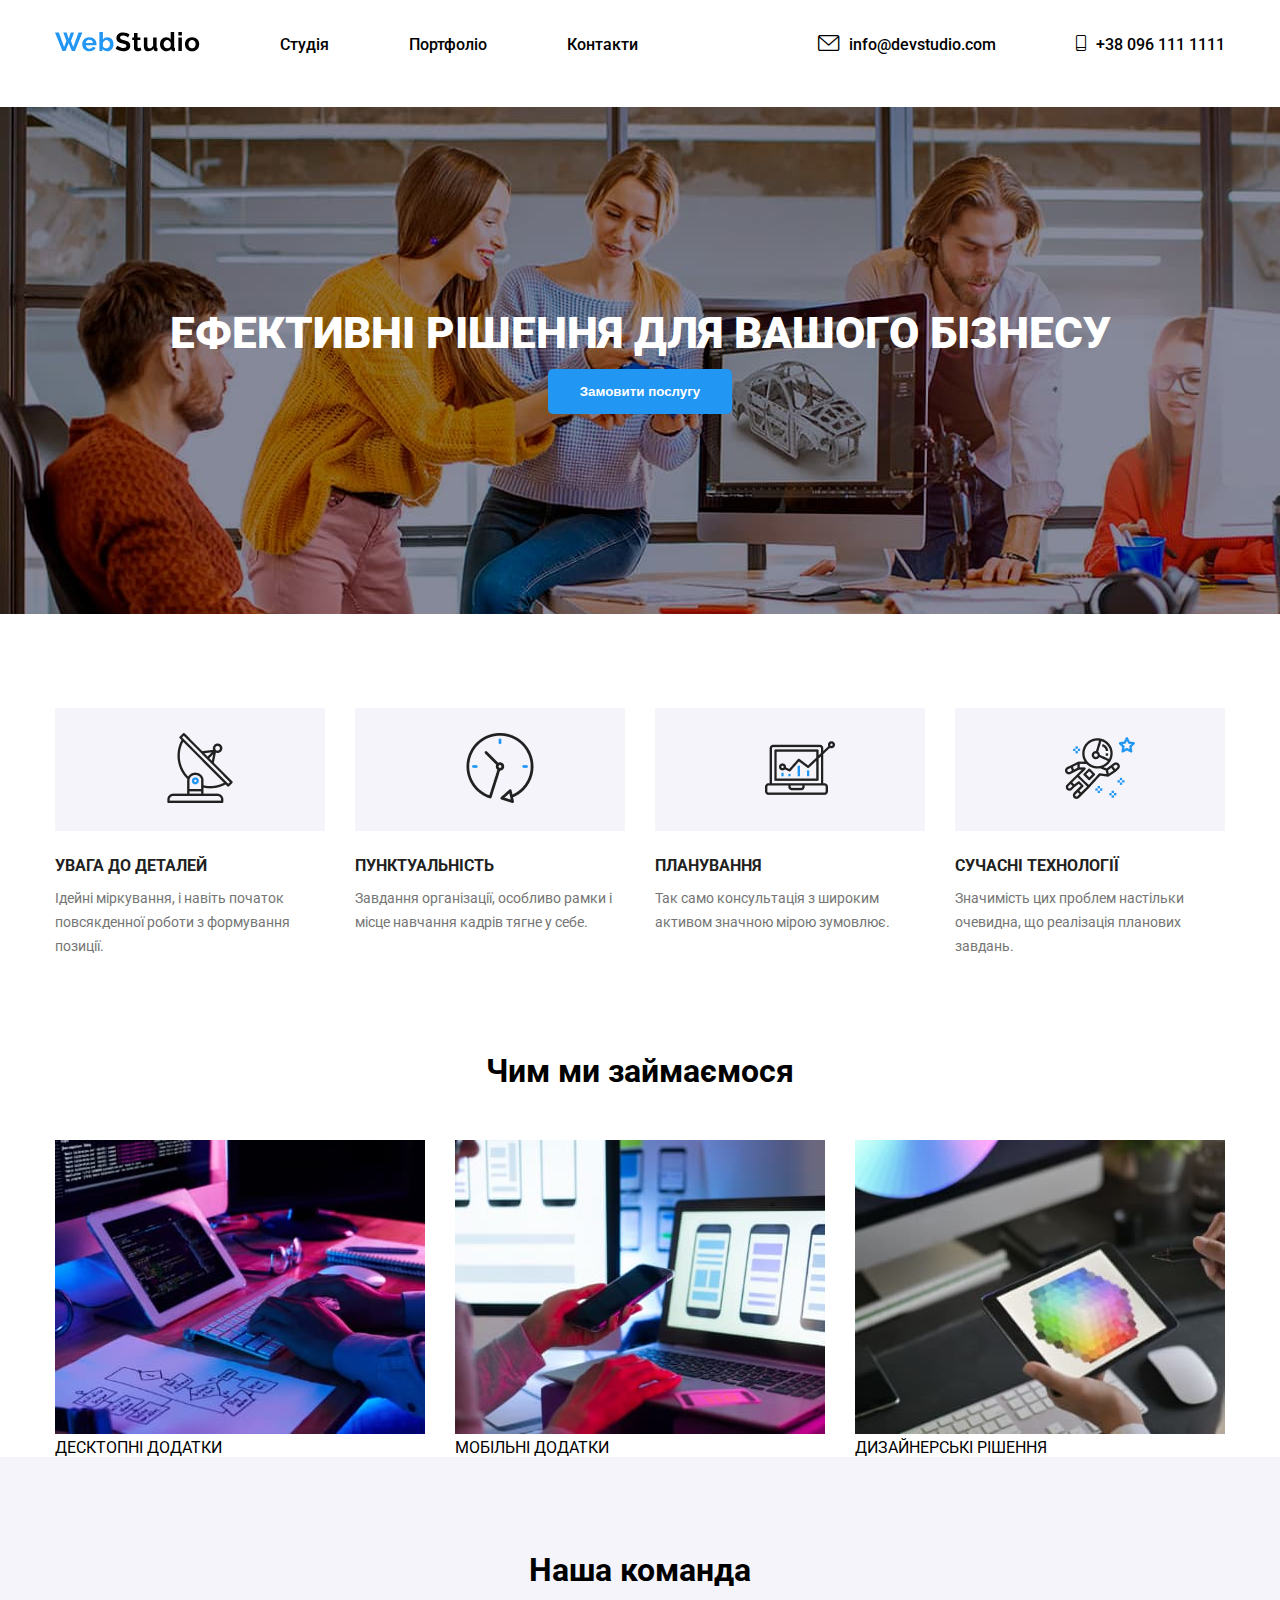
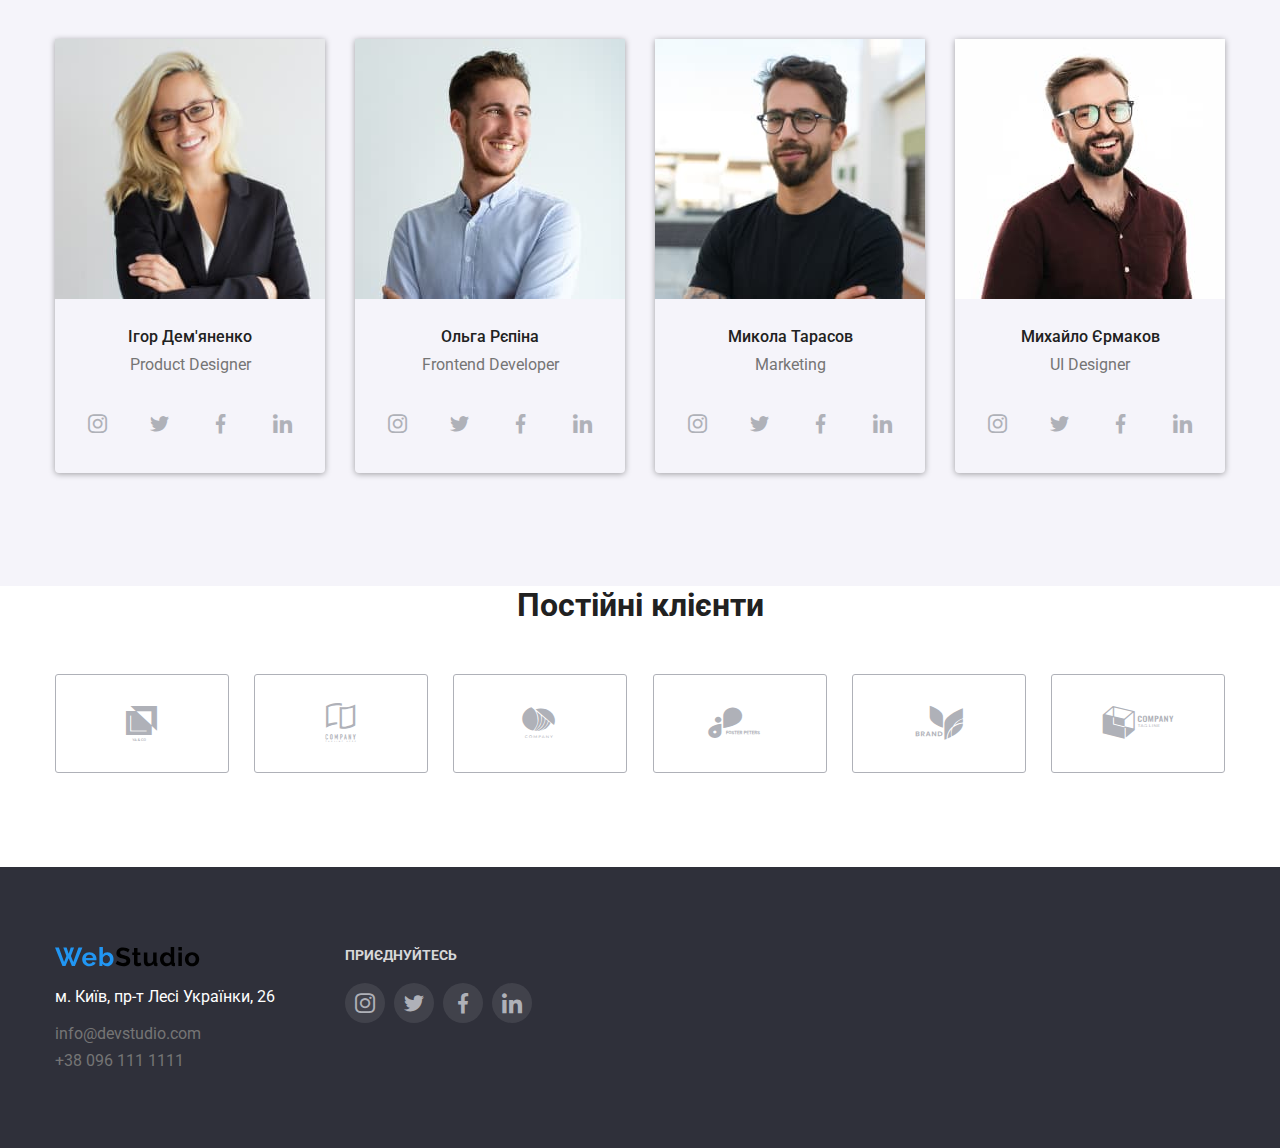
==== index.html @ 45dcb641 "commit №1" ====
<!DOCTYPE html>
<html lang="en">

<head>
    <meta charset="UTF-8">
    <meta name="viewport" content="width=, initial-scale=1.0">
    <title>WebStudio</title>
    <link rel="stylesheet" href="style.css">
    <link rel="stylesheet" href="webstudiophoto/icons/style.css">
    <link rel="preconnect" href="https://fonts.googleapis.com">
    <link rel="preconnect" href="https://fonts.gstatic.com" crossorigin>
    <link href="https://fonts.googleapis.com/css2?family=Roboto:wght@400;500;700;900&display=swap" rel="stylesheet">
    <link rel="stylesheet" href="https://necolas.github.io/normalize.css/8.0.1/normalize.css">
</head>

<body>
    <header class="header">
        <div class="container">
            <nav class="navigation">
                <ul class="navigation-list">
                    <li class="navigation-item"><a class="navigation-link" href="#"><img class="logo"
                                src="webstudiophoto/webstudio.svg" alt=""></a></li>
                    <li class="navigation-item"><a class="navigation-link" href="#">Студія</a></li>
                    <li class="navigation-item"><a class="navigation-link" href="portfolio.html">Портфоліо</a></li>
                    <li class="navigation-item"><a class="navigation-link header-link_active" href="#">Контакти</a></li>
                    <li class="navigation-item"><a class="navigation-link" href="mailto:info@devstudio.com"><i
                                class="icon-mail icon-envelope"></i>info@devstudio.com</a></li>
                    <li class="navigation-item"><a class="navigation-link" href="tel:+38 096 111 11 11"><i
                                class="icon-tel icon-smartphone"></i>+38 096 111
                            1111</a></li>
                </ul>
            </nav>
        </div>
    </header>
    <br>
    <main class="main">
        <section class="solution">
            <div class="container">
                <h1 class="solution-text">ЕФЕКТИВНІ РІШЕННЯ ДЛЯ ВАШОГО БІЗНЕСУ</h1>
                <button class="solution-button" type="button">Замовити послугу</button>
            </div>
        </section>
        <section class="info">
            <div class="container">
                <ul class="ul">
                    <li class="figure">
                        <h3 class="info-title">УВАГА ДО ДЕТАЛЕЙ</h3>
                        <p class="info-text">Ідейні міркування, і навіть початок повсякденної роботи з формування
                            позиції.
                        </p>
                    </li>
                    <li class="figure">
                        <h3 class="info-title">ПУНКТУАЛЬНІСТЬ</h3>
                        <p class="info-text">Завдання організації, особливо рамки і місце навчання кадрів тягне у себе.
                        </p>
                    </li>
                    <li class="figure">
                        <h3 class="info-title">ПЛАНУВАННЯ</h3>
                        <p class="info-text">Так само консультація з широким активом значною мірою зумовлює.</p>
                    </li>
                    <li class="figure">
                        <h3 class="info-title">СУЧАСНІ ТЕХНОЛОГІЇ</h3>
                        <p class="info-text">Значимість цих проблем настільки очевидна, що реалізація планових завдань.
                        </p>
                    </li>
                </ul>
            </div>
        </section>
        <section class="activity">
            <div class="container">
                <h1 class="activity-title">Чим ми займаємося</h1>
                <div class="div-photo1">
                    <div class="activity1">
                    <img class="activity-photo1" src="webstudiophoto/boxone.jpg" alt="">
                    <div class="dodatku1">ДЕСКТОПНІ ДОДАТКИ</div>
                </div>
                <div class="activity2">
                    <img class="activity-photo" src="webstudiophoto/boxtwo.jpg" alt="">
                    <div class="dodatku2">МОБІЛЬНІ ДОДАТКИ</div>
                </div>
                <div class="activity3">
                    <img class="activity-photo" src="webstudiophoto/boxthree.jpg" alt="">
                    <div class="dodatku3">ДИЗАЙНЕРСЬКІ РІШЕННЯ</div>
                </div>
                </div>
            </div>
        </section>
        <section class="team">
            <div class="container">
                <h1 class="team-title">Наша команда</h1>
                <ul class="ul1">
                    <li class="figure1">
                        <img class="figure1-photo" src="webstudiophoto/imgoneone.jpg" alt="">
                        <div class="shadow-box">
                            <h4 class="figure1-name">Ігор Дем'яненко</h4>
                            <p class="figure1-text">Product Designer</p>
                            <div class="social">
                                    <a class="icon-link" href="#"><i class="icon-fonts icon-insta"></i></a>
                                    <a class="icon-link" href="#"><i class="icon-fonts icon-twitter"></i></a>
                                    <a class="icon-link" href="#"><i class="icon-fonts icon-facebook"></i></a>
                                    <a class="icon-link" href="#"><i class="icon-fonts icon-linkedin"></i></a>
                            </div>
                        </div>
                    </li>
                    <br>
                    <li class="figure2">
                        <img class="figure2-photo" src="webstudiophoto/imgtwoone.jpg" alt="">
                        <div class="shadow-box">
                            <h4 class="figure2-name">Ольга Рєпіна</h4>
                            <p class="figure2-text">Frontend Developer</p>
                            <div class="social">
                                    <a class="icon-link" href="#"><i class="icon-fonts icon-insta"></i></a>
                                    <a class="icon-link" href="#"><i class="icon-fonts icon-twitter"></i></a>
                                    <a class="icon-link" href="#"><i class="icon-fonts icon-facebook"></i></a>
                                    <a class="icon-link" href="#"><i class="icon-fonts icon-linkedin"></i></a>
                            </div>
                        </div>
                    </li>
                    <br>
                    <li class="figure3">
                        <img class="figure3-photo" src="webstudiophoto/imgthreeone.jpg" alt="">
                        <div class="shadow-box">
                            <h4 class="figure3-name">Микола Тарасов</h4>
                            <p class="figure3-text">Marketing</p>
                            <div class="social">
                                    <a class="icon-link" href="#"><i class="icon-fonts icon-insta"></i></a>
                                    <a class="icon-link" href="#"><i class="icon-fonts icon-twitter"></i></a>
                                    <a class="icon-link" href="#"><i class="icon-fonts icon-facebook"></i></a>
                                    <a class="icon-link" href="#"><i class="icon-fonts icon-linkedin"></i></a>
                            </div>
                        </div>
                    </li>
                    <br>
                    <li class="figure4">
                        <img class="figure4-photo" src="webstudiophoto/imgfive.jpg" alt="">
                        <div class="shadow-box">
                            <h4 class="figure4-name">Михайло Єрмаков</h4>
                            <p class="figure4-text">UI Designer</p>
                            <div class="social">
                                    <a class="icon-link" href="#"><i class="icon-fonts icon-insta"></i></a>
                                    <a class="icon-link" href="#"><i class="icon-fonts icon-twitter"></i></a>
                                    <a class="icon-link" href="#"><i class="icon-fonts icon-facebook"></i></a>
                                    <a class="icon-link" href="#"><i class="icon-fonts icon-linkedin"></i></a>
                            </div>
                        </div>
                    </li>
                </ul>
                <br>
            </div>
        </section>

        <section class="clients">
            <h2 class="clients-text">Постійні клієнти</h2>
            <ul class="clients-social">
                <div class="container">
                    <li class="clients-list"><a class="clients-link" href="#"><i class="clients-icon icon-Logo"></i></a>
                    </li>
                    <li class="clients-list"><a class="clients-link" href="#"><i
                                class="clients-icon icon-Logoone"></i></a></li>
                    <li class="clients-list"><a class="clients-link" href="#"><i
                                class="clients-icon icon-Logotwo"></i></a></li>
                    <li class="clients-list"><a class="clients-link" href="#"><i
                                class="clients-icon icon-Logothree"></i></a></li>
                    <li class="clients-list"><a class="clients-link" href="#"><i
                                class="clients-icon icon-Logofour"></i></a></li>
                    <li class="clients-list"><a class="clients-link" href="#"><i
                                class="clients-icon icon-Logofive"></i></a></li>
                </div>
            </ul>

        </section>
    </main>
    <footer class="footer">
        <div class="container">
            <div class="footer-mail-tel">
            <img class="footer-photo" src="webstudiophoto/webstudio.svg" alt="">
            <p class="footer-a">м. Київ, пр-т Лесі Українки, 26</p>
            <p class="footer-ab"><a class="footer-mail" href="mailto:info@devstudio.com">info@devstudio.com</a></p>
            <p class="footer-ab1"><a class="footer-tel" href="tel:+38 096 111 11 11">+38 096 111 1111</a></p>
        </div>
            <div class="footer-links">
                <p class="footer-links-text">ПРИЄДНУЙТЕСЬ</p>
                <div class="footer-links-all">
                        <a class="icon-link-footer" href="#"><i class="icon-fonts-link icon-insta"></i></a>
                        <a class="icon-link-footer" href="#"><i class="icon-fonts-link icon-twitter"></i></a>
                        <a class="icon-link-footer" href="#"><i class="icon-fonts-link icon-facebook"></i></a>
                        <a class="icon-link-footer" href="#"><i class="icon-fonts-link icon-linkedin"></i></a>
                    </div>
                </div>
            </div>
        </div>
    </footer>
</body>

</html>
---- style.css ----
* {
    margin: 0;
    padding: 0;
}

:root {
    --color-text-black: #2F303A;
    --color-acent: #2196f3;
    --color-whitegray: #757575;
    --color-black: #212121;
}

body {
    font-family: 'Roboto', sans-serif;
}

.container {
    width: 1170px;
    margin: 0 auto;
}

.navigation-list {
    display: flex;
    text-decoration: none;
    align-items: center;
    justify-content: space-between;
}

.header {
    padding: 32px 0 32px 0;
}

.navigation-list {
    list-style: none;
}

.navigation-item:not(:last-child) {
    margin-right: 55px;
}

.navigation-item {
    font-weight: 500;
}

.icon-mail {
    padding-right: 10px;
}

.icon-tel {
    padding-right: 10px;
}

.navigation-item:nth-child(4) {
    padding-right: 100px;
}

.navigation-link {
    color: black;
    text-decoration: none;
}

.navigation-link_active {
    color: var(--color-acent);
}

.navigation-link {
    position: relative;
    padding-bottom: 10px;
}

.navigation-link_active::after {
    content: '';
    position: absolute;
    width: 100%;
    height: 3px;
    background-color: var(--color-acent);
    bottom: 0;
    left: 0;
}

.navigation-link:hover {
    color: var(--color-acent);
}

.solution {
    margin: 0 auto;
    font-weight: 900;
}

.solution .container {
    display: flex;
    flex-direction: column;
    align-items: center;
}

.solution-text {
    margin: 0 auto;
    margin-bottom: 10px;
    font-weight: 900;
    color: white;
    font-size: 44px;
    text-align: center;
}

.solution-button {
    font-weight: 700;
    background-color: var(--color-acent);
    color: white;
    border: 0;
    border-radius: 5px;
    padding: 15px 32px;
}

.figure {
    width: 270px;
}

.info {
    padding: 94px 0;
    font-size: 14px;
}

.info-title {
    font-weight: 700;
    color: #212121;
    line-height: 120%;
    margin-bottom: 10px;
}

.info-text {
    font-weight: 400;
    color: #757575;
    line-height: 24px;
}

.activity-title {
    font-weight: 700;
    text-align: center;
    padding-bottom: 50px;
}

.ul {
    display: flex;
    list-style: none;
    justify-content: space-between;
    align-content: center;
}

.team {
    font-weight: 700;
    padding: 94px 0;
}

.team-title {
    padding-bottom: 50px;
    text-align: center;
}

.ul1 {
    display: flex;
    list-style: none;
    justify-content: space-between;
}

.figure1 {
    box-shadow: 0px 1px 6px 0px #0000005b;
    border-radius: 0 0 4px 4px;
}

.figure2 {
    box-shadow: 0px 1px 6px 0px #0000005b;
    border-radius: 0 0 4px 4px;
}

.figure3 {
    box-shadow: 0px 1px 6px 0px #0000005b;
    border-radius: 0 0 4px 4px;
}

.figure4 {
    box-shadow: 0px 1px 6px 0px #0000005b;
    border-radius: 0 0 4px 4px;
}

.figure1-name {
    font-weight: 500;
    color: #212121;
    margin: 10px 0;
    text-align: center;
    line-height: 18px;
    padding-top: 15px;
}

.figure1-text {
    font-weight: 400;
    color: #757575;
    line-height: 10%;
    text-align: center;
    line-height: 18px;
    padding-bottom: 30px;
}

.figure2-name {
    font-weight: 500;
    color: #212121;
    margin: 10px 0;
    text-align: center;
    line-height: 18px;
    padding-top: 15px;
}

.figure2-text {
    font-weight: 400;
    color: #757575;
    line-height: 10%;
    text-align: center;
    line-height: 18px;
    padding-bottom: 30px;
}


.figure3-name {
    font-weight: 500;
    color: #212121;
    margin: 10px 0;
    text-align: center;
    line-height: 18px;
    padding-top: 15px;
}

.figure3-text {
    font-weight: 400;
    color: #757575;
    line-height: 10%;
    text-align: center;
    line-height: 18px;
    padding-bottom: 30px;
}

.figure4-name {
    font-weight: 500;
    color: #212121;
    margin: 10px 0;
    text-align: center;
    line-height: 18px;
    padding-top: 15px;
}

.figure4-text {
    font-weight: 400;
    color: #757575;
    line-height: 10%;
    text-align: center;
    line-height: 18px;
    padding-bottom: 30px;
}

.footer .container{
    display: flex;
}

.footer{
    background-color: #2F303A;
    padding: 80px 0;
}

.footer-a {
    color: white;
    font-weight: 400;
    line-height: 200%;
    margin-top: 10px;
}

.footer-ab {
    font-weight: 400;
    color: rgba(255, 255, 255, 0.6);
    line-height: 80%;
    margin: 15px 0
}

.footer-ab1 {
    font-weight: 400;
    color: rgba(255, 255, 255, 0.6);
    line-height: 80%;
}

.footer-tel {
    color: #757575;
    list-style: none;
    text-decoration: none;
}

.footer-tel:hover {
    color: #2196f3;
}

.footer-mail:hover {
    color: #2196f3;
}


.footer-mail {
    color: #757575;
    list-style: none;
    text-decoration: none;
}

.div-photo1 {
    display: flex;
    justify-content: space-between;
}

.div-photo2 {
    display: flex;
    justify-content: space-between;
}

.shadow-box {
    box-shadow: inset;
}

.solution {
    background-image: url("./webstudiophoto/imgseven.jpg");
    padding: 200px 0;
}

.figure:nth-child(1):before {
    display: block;

    background-color: #F5F4FA;
    content: url(./webstudiophoto/antenna.png);
    padding: 25px 110px;
    margin-bottom: 25px;
}

.figure:nth-child(2):before {
    display: block;
    background-color: #F5F4FA;
    content: url(./webstudiophoto/clock.png);
    padding: 25px 110px;
    margin-bottom: 25px;
}


.figure:nth-child(3):before {
    display: block;
    background-color: #F5F4FA;
    content: url(./webstudiophoto/diagram.png);
    padding: 25px 110px;
    margin-bottom: 25px;
}

.figure:nth-child(4):before {
    display: block;
    background-color: #F5F4FA;
    content: url(./webstudiophoto/astronaut.png);
    padding: 25px 110px;
    margin-bottom: 25px;
}

.social {
    display: flex;
    justify-content: space-evenly;
    align-items: center;
    margin-bottom: 30px;
}

.icon-link {
    text-decoration: none;
    color: #AFB1B8;
    border-radius: 50%;
}

.icon-fonts:hover {
    color: white;
}

.icon-fonts{
    font-size: 19px;
}

.clients-text {
    text-align: center;
    font-weight: 700;
    font-size: 32px;
    color: #212121;
}

.clients-social .container{
    list-style: none;
    display: flex;
    justify-content: space-between;
}

.clients-social{
    margin: 50px 0 94px 0;
}

.clients-icon {
    display: inline-block;
    font-size: 40px;
    padding: 26px 46px;
    color: #AFB1B8;
    border: 1px solid #AFB1B8;
    border-radius: 3px;
    font-size: 45px;
}

.clients-icon:hover {
    color: #2196F3;
    border-color: #2196F3;
}

.clients-link {
    text-decoration: none;
}

.icon-link {
    display: inline-block;
    color: #AFB1B8;
    text-decoration: none;
    padding: 10px;
}

.icon-link:hover {
    color: #ffffff;
    background-color: var(--color-acent);
}

.icon-link-footer {
    display: inline-block;
    color: #AFB1B8;
    text-decoration: none;
    padding: 10px;
    border-radius: 50%;
    background-color: rgba(255, 255, 255, 0.089);
}

.icon-link-footer:hover {
    color: #ffffff;
    background-color: var(--color-acent);
}

.footer-links{
    margin-left: 70px;
}

.footer-links-text{
    font-weight: 700;
    font-size: 14px;
    color: #ffffffd0;
    line-height: 16px;
    margin-bottom: 20px;
}

.icon-fonts-link{
    font-size: 20px;
}

.icon-link-footer:not(:last-child){
    margin-right: 5px;
}

.team{
    background-color: #F5F4FA;
}
---- webstudiophoto/icons/style.css ----
@font-face {
  font-family: 'icomoon';
  src:  url('fonts/icomoon.eot?6dhn4u');
  src:  url('fonts/icomoon.eot?6dhn4u#iefix') format('embedded-opentype'),
    url('fonts/icomoon.ttf?6dhn4u') format('truetype'),
    url('fonts/icomoon.woff?6dhn4u') format('woff'),
    url('fonts/icomoon.svg?6dhn4u#icomoon') format('svg');
  font-weight: normal;
  font-style: normal;
  font-display: block;
}

[class^="icon-"], [class*=" icon-"] {
  /* use !important to prevent issues with browser extensions that change fonts */
  font-family: 'icomoon' !important;
  speak: never;
  font-style: normal;
  font-weight: normal;
  font-variant: normal;
  text-transform: none;
  line-height: 1;

  /* Better Font Rendering =========== */
  -webkit-font-smoothing: antialiased;
  -moz-osx-font-smoothing: grayscale;
}

.icon-Logofive:before {
  content: "\e900";
}
.icon-Logofour:before {
  content: "\e901";
}
.icon-Logothree:before {
  content: "\e902";
}
.icon-Logotwo:before {
  content: "\e903";
}
.icon-Logoone:before {
  content: "\e904";
}
.icon-Logo:before {
  content: "\e905";
}
.icon-linkedin:before {
  content: "\e906";
}
.icon-facebook:before {
  content: "\e907";
}
.icon-twitter:before {
  content: "\e908";
}
.icon-insta:before {
  content: "\e909";
}
.icon-smartphone:before {
  content: "\e90a";
}
.icon-envelope:before {
  content: "\e90b";
}
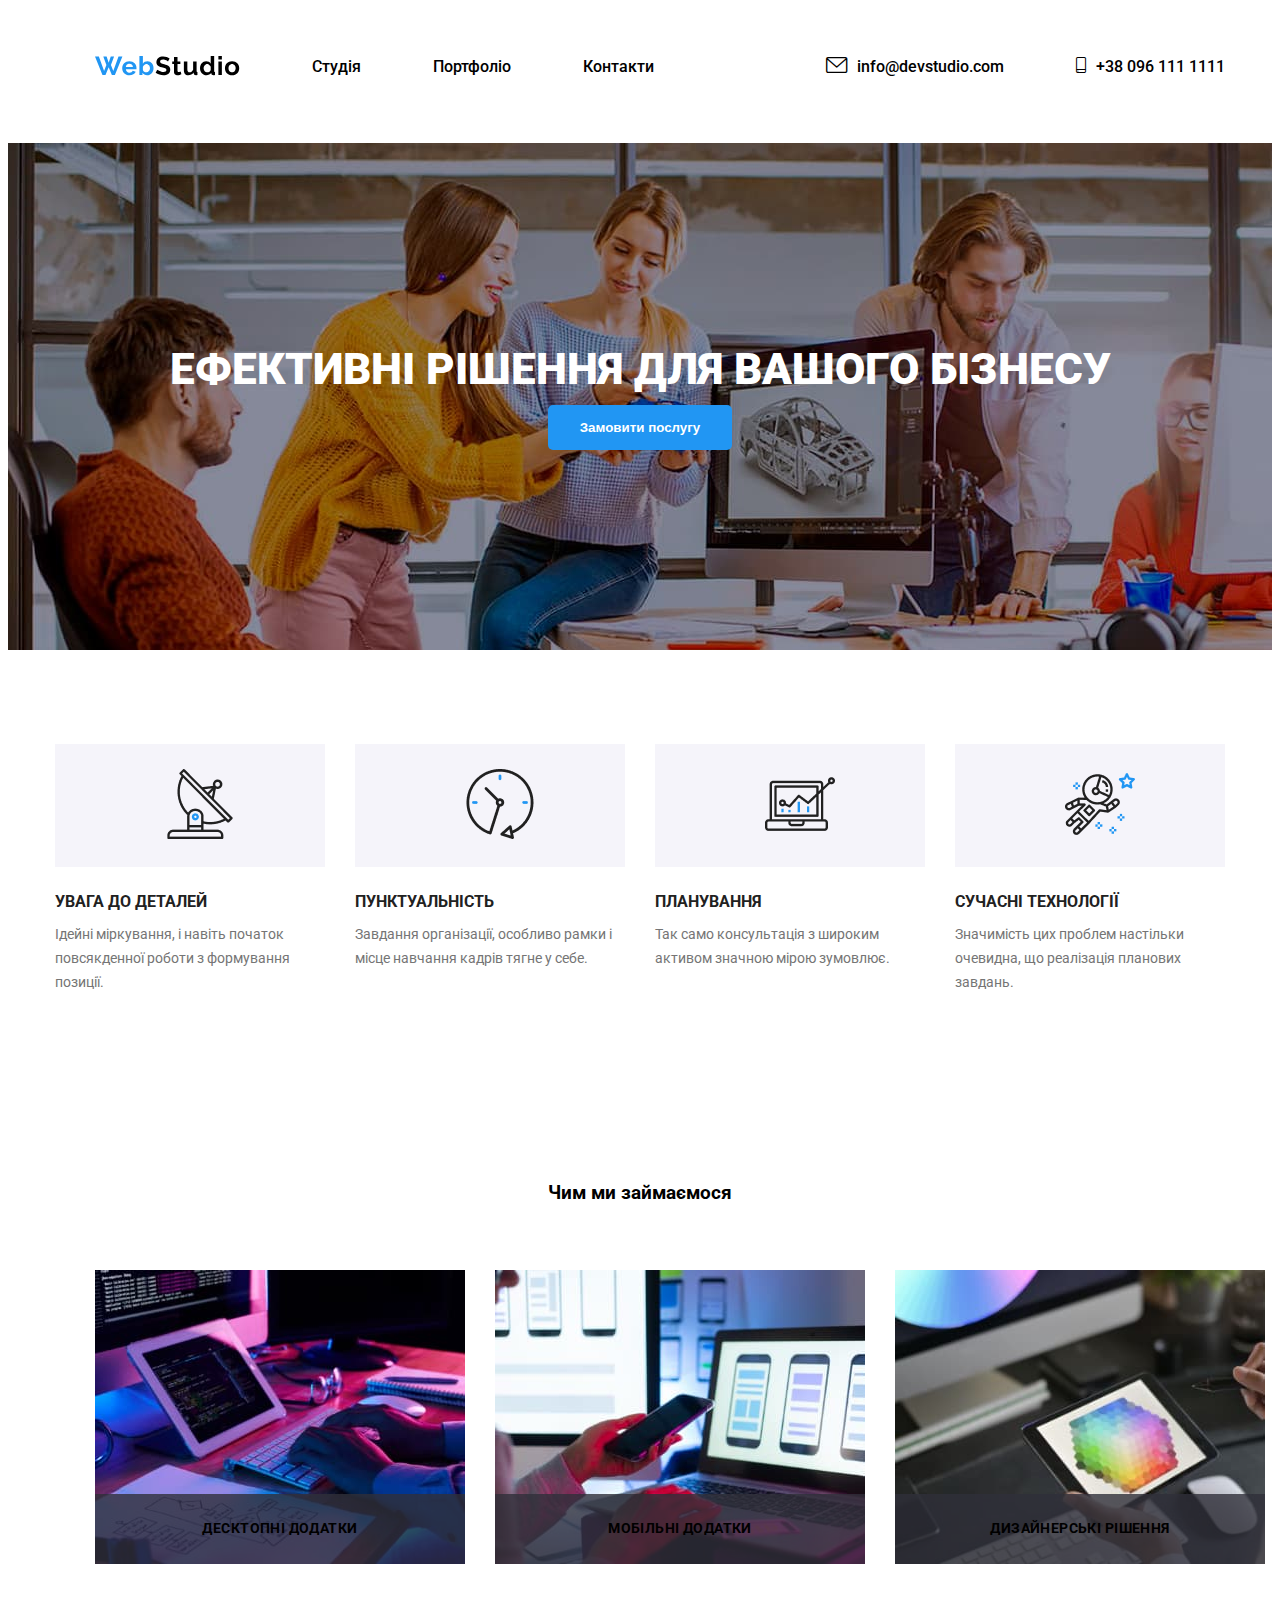
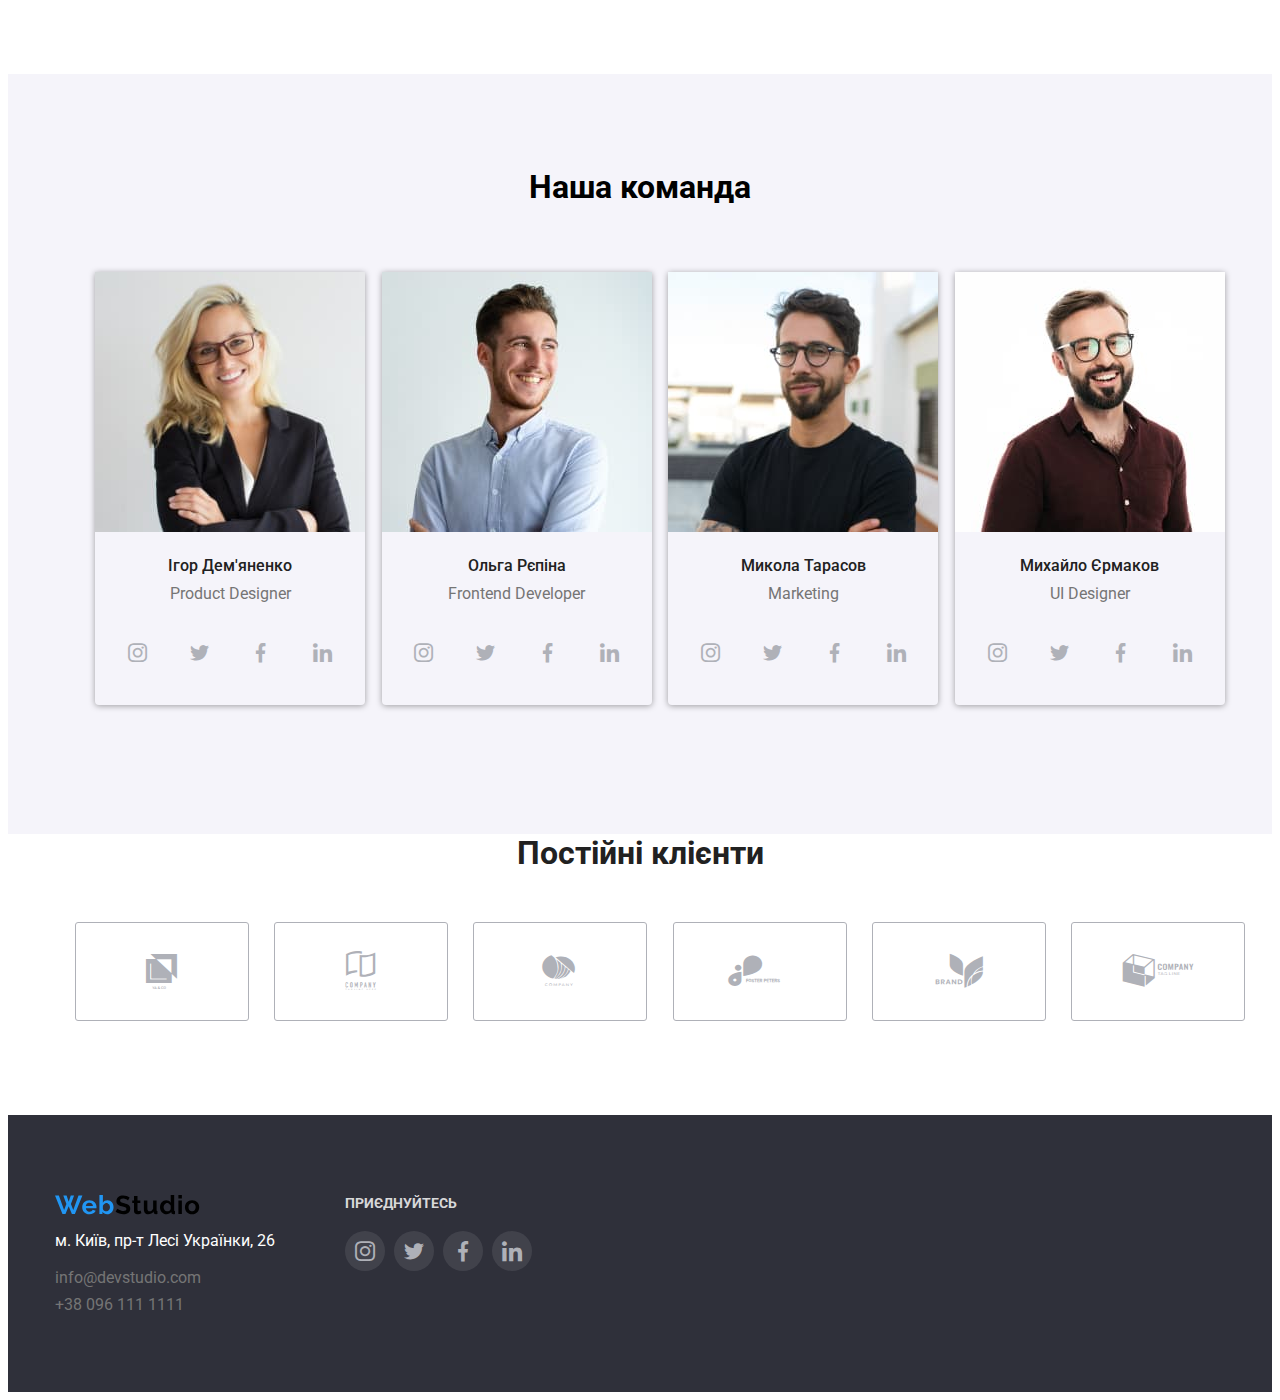
==== commit 361ab73f: "commit-new" ====
--- a/index.html
+++ b/index.html
@@ -42,23 +42,23 @@
         </section>
         <section class="info">
             <div class="container">
-                <ul class="ul">
-                    <li class="figure">
+                <ul class="info-ul">
+                    <li class="info-figure">
                         <h3 class="info-title">УВАГА ДО ДЕТАЛЕЙ</h3>
                         <p class="info-text">Ідейні міркування, і навіть початок повсякденної роботи з формування
                             позиції.
                         </p>
                     </li>
-                    <li class="figure">
+                    <li class="info-figure">
                         <h3 class="info-title">ПУНКТУАЛЬНІСТЬ</h3>
                         <p class="info-text">Завдання організації, особливо рамки і місце навчання кадрів тягне у себе.
                         </p>
                     </li>
-                    <li class="figure">
+                    <li class="info-figure">
                         <h3 class="info-title">ПЛАНУВАННЯ</h3>
                         <p class="info-text">Так само консультація з широким активом значною мірою зумовлює.</p>
                     </li>
-                    <li class="figure">
+                    <li class="info-figure">
                         <h3 class="info-title">СУЧАСНІ ТЕХНОЛОГІЇ</h3>
                         <p class="info-text">Значимість цих проблем настільки очевидна, що реалізація планових завдань.
                         </p>
@@ -68,79 +68,85 @@
         </section>
         <section class="activity">
             <div class="container">
-                <h1 class="activity-title">Чим ми займаємося</h1>
-                <div class="div-photo1">
-                    <div class="activity1">
-                    <img class="activity-photo1" src="webstudiophoto/boxone.jpg" alt="">
-                    <div class="dodatku1">ДЕСКТОПНІ ДОДАТКИ</div>
-                </div>
-                <div class="activity2">
-                    <img class="activity-photo" src="webstudiophoto/boxtwo.jpg" alt="">
-                    <div class="dodatku2">МОБІЛЬНІ ДОДАТКИ</div>
-                </div>
-                <div class="activity3">
-                    <img class="activity-photo" src="webstudiophoto/boxthree.jpg" alt="">
-                    <div class="dodatku3">ДИЗАЙНЕРСЬКІ РІШЕННЯ</div>
-                </div>
-                </div>
+                <h3 class="activity-title">Чим ми займаємося</h3>
+                <ul class="activity-list">
+                    <li class="activity-item">
+                        <img class="activity-img" src="./webstudiophoto/boxone.jpg" alt="">
+                        <div class="activity-box">
+                            <h3 class="activity-text">Десктопні додатки</h3>
+                        </div>
+                    </li>
+                    <li class="activity-item">
+                        <img class="activity-img" src="./webstudiophoto/boxtwo.jpg" alt="">
+                        <div class="activity-box">
+                            <h3 class="activity-text">Мобільні додатки</h3>
+                        </div>
+                    </li>
+                    <li class="activity-item">
+                        <img class="activity-img" src="./webstudiophoto/boxthree.jpg" alt="">
+                        <div class="activity-box">
+                            <h3 class="activity-text">Дизайнерські рішення</h3>
+                        </div>
+                    </li>
+                </ul>
             </div>
         </section>
         <section class="team">
             <div class="container">
                 <h1 class="team-title">Наша команда</h1>
-                <ul class="ul1">
-                    <li class="figure1">
-                        <img class="figure1-photo" src="webstudiophoto/imgoneone.jpg" alt="">
-                        <div class="shadow-box">
-                            <h4 class="figure1-name">Ігор Дем'яненко</h4>
-                            <p class="figure1-text">Product Designer</p>
-                            <div class="social">
-                                    <a class="icon-link" href="#"><i class="icon-fonts icon-insta"></i></a>
-                                    <a class="icon-link" href="#"><i class="icon-fonts icon-twitter"></i></a>
-                                    <a class="icon-link" href="#"><i class="icon-fonts icon-facebook"></i></a>
-                                    <a class="icon-link" href="#"><i class="icon-fonts icon-linkedin"></i></a>
+                <ul class="team-ul">
+                    <li class="team-figure1">
+                        <img class="team-figure1-photo" src="webstudiophoto/imgoneone.jpg" alt="">
+                        <div class="team-shadow-box">
+                            <h4 class="team-figure1-name">Ігор Дем'яненко</h4>
+                            <p class="team-figure1-text">Product Designer</p>
+                            <div class="team-social">
+                                    <a class="team-icon-link" href="#"><i class="team-icon-fonts icon-insta"></i></a>
+                                    <a class="team-icon-link" href="#"><i class="team-icon-fonts icon-twitter"></i></a>
+                                    <a class="team-icon-link" href="#"><i class="team-icon-fonts icon-facebook"></i></a>
+                                    <a class="team-icon-link" href="#"><i class="team-icon-fonts icon-linkedin"></i></a>
                             </div>
                         </div>
                     </li>
                     <br>
-                    <li class="figure2">
-                        <img class="figure2-photo" src="webstudiophoto/imgtwoone.jpg" alt="">
-                        <div class="shadow-box">
-                            <h4 class="figure2-name">Ольга Рєпіна</h4>
-                            <p class="figure2-text">Frontend Developer</p>
-                            <div class="social">
-                                    <a class="icon-link" href="#"><i class="icon-fonts icon-insta"></i></a>
-                                    <a class="icon-link" href="#"><i class="icon-fonts icon-twitter"></i></a>
-                                    <a class="icon-link" href="#"><i class="icon-fonts icon-facebook"></i></a>
-                                    <a class="icon-link" href="#"><i class="icon-fonts icon-linkedin"></i></a>
+                    <li class="team-figure2">
+                        <img class="team-figure2-photo" src="webstudiophoto/imgtwoone.jpg" alt="">
+                        <div class="team-shadow-box">
+                            <h4 class="team-figure2-name">Ольга Рєпіна</h4>
+                            <p class="team-figure2-text">Frontend Developer</p>
+                            <div class="team-social">
+                                    <a class="team-icon-link" href="#"><i class="team-icon-fonts icon-insta"></i></a>
+                                    <a class="team-icon-link" href="#"><i class="team-icon-fonts icon-twitter"></i></a>
+                                    <a class="team-icon-link" href="#"><i class="team-icon-fonts icon-facebook"></i></a>
+                                    <a class="team-icon-link" href="#"><i class="team-icon-fonts icon-linkedin"></i></a>
                             </div>
                         </div>
                     </li>
                     <br>
-                    <li class="figure3">
-                        <img class="figure3-photo" src="webstudiophoto/imgthreeone.jpg" alt="">
-                        <div class="shadow-box">
-                            <h4 class="figure3-name">Микола Тарасов</h4>
-                            <p class="figure3-text">Marketing</p>
-                            <div class="social">
-                                    <a class="icon-link" href="#"><i class="icon-fonts icon-insta"></i></a>
-                                    <a class="icon-link" href="#"><i class="icon-fonts icon-twitter"></i></a>
-                                    <a class="icon-link" href="#"><i class="icon-fonts icon-facebook"></i></a>
-                                    <a class="icon-link" href="#"><i class="icon-fonts icon-linkedin"></i></a>
+                    <li class="team-figure3">
+                        <img class="team-figure3-photo" src="webstudiophoto/imgthreeone.jpg" alt="">
+                        <div class="team-shadow-box">
+                            <h4 class="team-figure3-name">Микола Тарасов</h4>
+                            <p class="team-figure3-text">Marketing</p>
+                            <div class="team-social">
+                                    <a class="team-icon-link" href="#"><i class="team-icon-fonts icon-insta"></i></a>
+                                    <a class="team-icon-link" href="#"><i class="team-icon-fonts icon-twitter"></i></a>
+                                    <a class="team-icon-link" href="#"><i class="team-icon-fonts icon-facebook"></i></a>
+                                    <a class="team-icon-link" href="#"><i class="team-icon-fonts icon-linkedin"></i></a>
                             </div>
                         </div>
                     </li>
                     <br>
-                    <li class="figure4">
-                        <img class="figure4-photo" src="webstudiophoto/imgfive.jpg" alt="">
-                        <div class="shadow-box">
-                            <h4 class="figure4-name">Михайло Єрмаков</h4>
-                            <p class="figure4-text">UI Designer</p>
-                            <div class="social">
-                                    <a class="icon-link" href="#"><i class="icon-fonts icon-insta"></i></a>
-                                    <a class="icon-link" href="#"><i class="icon-fonts icon-twitter"></i></a>
-                                    <a class="icon-link" href="#"><i class="icon-fonts icon-facebook"></i></a>
-                                    <a class="icon-link" href="#"><i class="icon-fonts icon-linkedin"></i></a>
+                    <li class="team-figure4">
+                        <img class="team-figure4-photo" src="webstudiophoto/imgfive.jpg" alt="">
+                        <div class="team-shadow-box">
+                            <h4 class="team-figure4-name">Михайло Єрмаков</h4>
+                            <p class="team-figure4-text">UI Designer</p>
+                            <div class="team-social">
+                                    <a class="team-icon-link" href="#"><i class="team-icon-fonts icon-insta"></i></a>
+                                    <a class="team-icon-link" href="#"><i class="team-icon-fonts icon-twitter"></i></a>
+                                    <a class="team-icon-link" href="#"><i class="team-icon-fonts icon-facebook"></i></a>
+                                    <a class="team-icon-link" href="#"><i class="team-icon-fonts icon-linkedin"></i></a>
                             </div>
                         </div>
                     </li>
@@ -180,7 +186,7 @@
         </div>
             <div class="footer-links">
                 <p class="footer-links-text">ПРИЄДНУЙТЕСЬ</p>
-                <div class="footer-links-all">
+                <div class="footer-links-icon">
                         <a class="icon-link-footer" href="#"><i class="icon-fonts-link icon-insta"></i></a>
                         <a class="icon-link-footer" href="#"><i class="icon-fonts-link icon-twitter"></i></a>
                         <a class="icon-link-footer" href="#"><i class="icon-fonts-link icon-facebook"></i></a>
@@ -191,5 +197,4 @@
         </div>
     </footer>
 </body>
-
 </html>--- a/style.css
+++ b/style.css
@@ -1,6 +1,25 @@
-* {
-    margin: 0;
-    padding: 0;
+*,
+::after,
+::before {
+  box-sizing: border-box;
+}
+
+img {
+  display: block;
+}
+
+h1,
+h2,
+h3,
+h4,
+p {
+  margin: 0;
+  padding: 0;
+}
+
+button {
+    cursor: pointer;
+    border: none;
 }
 
 :root {
@@ -14,23 +33,26 @@
     font-family: 'Roboto', sans-serif;
 }
 
+a {
+    text-decoration: none;
+}
+
 .container {
     width: 1170px;
     margin: 0 auto;
 }
 
+/* Клас Header */
+
+.header {
+    padding: 32px 0 32px 0;
+}
+
 .navigation-list {
     display: flex;
     text-decoration: none;
     align-items: center;
     justify-content: space-between;
-}
-
-.header {
-    padding: 32px 0 32px 0;
-}
-
-.navigation-list {
     list-style: none;
 }
 
@@ -42,14 +64,6 @@
     font-weight: 500;
 }
 
-.icon-mail {
-    padding-right: 10px;
-}
-
-.icon-tel {
-    padding-right: 10px;
-}
-
 .navigation-item:nth-child(4) {
     padding-right: 100px;
 }
@@ -57,15 +71,12 @@
 .navigation-link {
     color: black;
     text-decoration: none;
+    position: relative;
+    padding-bottom: 10px;
 }
 
 .navigation-link_active {
     color: var(--color-acent);
-}
-
-.navigation-link {
-    position: relative;
-    padding-bottom: 10px;
 }
 
 .navigation-link_active::after {
@@ -82,9 +93,21 @@
     color: var(--color-acent);
 }
 
+.icon-mail {
+    padding-right: 10px;
+}
+
+.icon-tel {
+    padding-right: 10px;
+}
+
+/* Клас Solution */
+
 .solution {
     margin: 0 auto;
     font-weight: 900;
+    background-image: url("./webstudiophoto/imgseven.jpg");
+    padding: 200px 0;
 }
 
 .solution .container {
@@ -111,7 +134,18 @@
     padding: 15px 32px;
 }
 
-.figure {
+/* Клас Info */
+
+.info-ul {
+  list-style: none;
+  margin: 0;
+  padding: 0;
+  display: flex;
+  justify-content: space-between;
+  align-content: center;
+}
+
+.info-figure {
     width: 270px;
 }
 
@@ -133,198 +167,7 @@
     line-height: 24px;
 }
 
-.activity-title {
-    font-weight: 700;
-    text-align: center;
-    padding-bottom: 50px;
-}
-
-.ul {
-    display: flex;
-    list-style: none;
-    justify-content: space-between;
-    align-content: center;
-}
-
-.team {
-    font-weight: 700;
-    padding: 94px 0;
-}
-
-.team-title {
-    padding-bottom: 50px;
-    text-align: center;
-}
-
-.ul1 {
-    display: flex;
-    list-style: none;
-    justify-content: space-between;
-}
-
-.figure1 {
-    box-shadow: 0px 1px 6px 0px #0000005b;
-    border-radius: 0 0 4px 4px;
-}
-
-.figure2 {
-    box-shadow: 0px 1px 6px 0px #0000005b;
-    border-radius: 0 0 4px 4px;
-}
-
-.figure3 {
-    box-shadow: 0px 1px 6px 0px #0000005b;
-    border-radius: 0 0 4px 4px;
-}
-
-.figure4 {
-    box-shadow: 0px 1px 6px 0px #0000005b;
-    border-radius: 0 0 4px 4px;
-}
-
-.figure1-name {
-    font-weight: 500;
-    color: #212121;
-    margin: 10px 0;
-    text-align: center;
-    line-height: 18px;
-    padding-top: 15px;
-}
-
-.figure1-text {
-    font-weight: 400;
-    color: #757575;
-    line-height: 10%;
-    text-align: center;
-    line-height: 18px;
-    padding-bottom: 30px;
-}
-
-.figure2-name {
-    font-weight: 500;
-    color: #212121;
-    margin: 10px 0;
-    text-align: center;
-    line-height: 18px;
-    padding-top: 15px;
-}
-
-.figure2-text {
-    font-weight: 400;
-    color: #757575;
-    line-height: 10%;
-    text-align: center;
-    line-height: 18px;
-    padding-bottom: 30px;
-}
-
-
-.figure3-name {
-    font-weight: 500;
-    color: #212121;
-    margin: 10px 0;
-    text-align: center;
-    line-height: 18px;
-    padding-top: 15px;
-}
-
-.figure3-text {
-    font-weight: 400;
-    color: #757575;
-    line-height: 10%;
-    text-align: center;
-    line-height: 18px;
-    padding-bottom: 30px;
-}
-
-.figure4-name {
-    font-weight: 500;
-    color: #212121;
-    margin: 10px 0;
-    text-align: center;
-    line-height: 18px;
-    padding-top: 15px;
-}
-
-.figure4-text {
-    font-weight: 400;
-    color: #757575;
-    line-height: 10%;
-    text-align: center;
-    line-height: 18px;
-    padding-bottom: 30px;
-}
-
-.footer .container{
-    display: flex;
-}
-
-.footer{
-    background-color: #2F303A;
-    padding: 80px 0;
-}
-
-.footer-a {
-    color: white;
-    font-weight: 400;
-    line-height: 200%;
-    margin-top: 10px;
-}
-
-.footer-ab {
-    font-weight: 400;
-    color: rgba(255, 255, 255, 0.6);
-    line-height: 80%;
-    margin: 15px 0
-}
-
-.footer-ab1 {
-    font-weight: 400;
-    color: rgba(255, 255, 255, 0.6);
-    line-height: 80%;
-}
-
-.footer-tel {
-    color: #757575;
-    list-style: none;
-    text-decoration: none;
-}
-
-.footer-tel:hover {
-    color: #2196f3;
-}
-
-.footer-mail:hover {
-    color: #2196f3;
-}
-
-
-.footer-mail {
-    color: #757575;
-    list-style: none;
-    text-decoration: none;
-}
-
-.div-photo1 {
-    display: flex;
-    justify-content: space-between;
-}
-
-.div-photo2 {
-    display: flex;
-    justify-content: space-between;
-}
-
-.shadow-box {
-    box-shadow: inset;
-}
-
-.solution {
-    background-image: url("./webstudiophoto/imgseven.jpg");
-    padding: 200px 0;
-}
-
-.figure:nth-child(1):before {
+.info-figure:nth-child(1):before {
     display: block;
 
     background-color: #F5F4FA;
@@ -333,7 +176,7 @@
     margin-bottom: 25px;
 }
 
-.figure:nth-child(2):before {
+.info-figure:nth-child(2):before {
     display: block;
     background-color: #F5F4FA;
     content: url(./webstudiophoto/clock.png);
@@ -342,7 +185,7 @@
 }
 
 
-.figure:nth-child(3):before {
+.info-figure:nth-child(3):before {
     display: block;
     background-color: #F5F4FA;
     content: url(./webstudiophoto/diagram.png);
@@ -350,7 +193,7 @@
     margin-bottom: 25px;
 }
 
-.figure:nth-child(4):before {
+.info-figure:nth-child(4):before {
     display: block;
     background-color: #F5F4FA;
     content: url(./webstudiophoto/astronaut.png);
@@ -358,26 +201,199 @@
     margin-bottom: 25px;
 }
 
-.social {
+/* Клас Activity */
+
+.activity-title {
+    font-weight: 700;
+    text-align: center;
+    padding-bottom: 50px;
+}
+
+.activity {
+    background-color: var(--affairs-color);
+    padding-top: 94px;
+    padding-bottom: 94px;
+  }
+  
+  .activity-list {
+      display: flex;
+      gap: 30px;
+      list-style: none;
+  }
+  
+  .activity-item {
+    position: relative;
+  }
+  
+  .activity-img {
+    width: 370px;
+  }
+  
+  .activity-box {
+    width: 370px;
+   height: 70px;
+   display: flex;
+   justify-content: center;
+   align-items: center;
+    background: rgba(47, 48, 58, 0.80);
+    position: absolute;
+    bottom: 0;
+  }
+  
+  .activity-text {
+    color: var(--studio-color);
+  font-size: 14px;
+  font-weight: 700;
+  line-height: 1.14;
+  letter-spacing: 0.42px;
+  text-transform: uppercase;
+}
+
+/* Клас Team */
+
+.team {
+    font-weight: 700;
+    padding: 94px 0;
+    background-color: #F5F4FA;
+}
+
+.team-title {
+    padding-bottom: 50px;
+    text-align: center;
+}
+
+.team-ul {
+    display: flex;
+    list-style: none;
+    justify-content: space-between;
+}
+
+.team-figure1 {
+    box-shadow: 0px 1px 6px 0px #0000005b;
+    border-radius: 0 0 4px 4px;
+}
+
+.team-figure2 {
+    box-shadow: 0px 1px 6px 0px #0000005b;
+    border-radius: 0 0 4px 4px;
+}
+
+.team-figure3 {
+    box-shadow: 0px 1px 6px 0px #0000005b;
+    border-radius: 0 0 4px 4px;
+}
+
+.team-figure4 {
+    box-shadow: 0px 1px 6px 0px #0000005b;
+    border-radius: 0 0 4px 4px;
+}
+
+.team-figure1-name {
+    font-weight: 500;
+    color: #212121;
+    margin: 10px 0;
+    text-align: center;
+    line-height: 18px;
+    padding-top: 15px;
+}
+
+.team-figure1-text {
+    font-weight: 400;
+    color: #757575;
+    line-height: 10%;
+    text-align: center;
+    line-height: 18px;
+    padding-bottom: 30px;
+}
+
+.team-figure2-name {
+    font-weight: 500;
+    color: #212121;
+    margin: 10px 0;
+    text-align: center;
+    line-height: 18px;
+    padding-top: 15px;
+}
+
+.team-figure2-text {
+    font-weight: 400;
+    color: #757575;
+    line-height: 10%;
+    text-align: center;
+    line-height: 18px;
+    padding-bottom: 30px;
+}
+
+
+.team-figure3-name {
+    font-weight: 500;
+    color: #212121;
+    margin: 10px 0;
+    text-align: center;
+    line-height: 18px;
+    padding-top: 15px;
+}
+
+.team-figure3-text {
+    font-weight: 400;
+    color: #757575;
+    line-height: 10%;
+    text-align: center;
+    line-height: 18px;
+    padding-bottom: 30px;
+}
+
+.team-figure4-name {
+    font-weight: 500;
+    color: #212121;
+    margin: 10px 0;
+    text-align: center;
+    line-height: 18px;
+    padding-top: 15px;
+}
+
+.team-figure4-text {
+    font-weight: 400;
+    color: #757575;
+    line-height: 10%;
+    text-align: center;
+    line-height: 18px;
+    padding-bottom: 30px;
+}
+
+.team-shadow-box {
+    box-shadow: inset;
+}
+
+.team-social {
     display: flex;
     justify-content: space-evenly;
     align-items: center;
     margin-bottom: 30px;
 }
 
-.icon-link {
+.team-icon-link {
     text-decoration: none;
     color: #AFB1B8;
     border-radius: 50%;
-}
-
-.icon-fonts:hover {
+    display: inline-block;
+    padding: 10px;
+}
+
+.team-icon-link:hover {
+    color: #ffffff;
+    background-color: var(--color-acent);
+}
+
+.team-icon-fonts:hover {
     color: white;
 }
 
-.icon-fonts{
+.team-icon-fonts {
     font-size: 19px;
 }
+
+/* Клас Clients */
 
 .clients-text {
     text-align: center;
@@ -386,13 +402,13 @@
     color: #212121;
 }
 
-.clients-social .container{
+.clients-social .container {
     list-style: none;
     display: flex;
     justify-content: space-between;
 }
 
-.clients-social{
+.clients-social {
     margin: 50px 0 94px 0;
 }
 
@@ -415,17 +431,85 @@
     text-decoration: none;
 }
 
-.icon-link {
-    display: inline-block;
-    color: #AFB1B8;
-    text-decoration: none;
-    padding: 10px;
-}
-
-.icon-link:hover {
-    color: #ffffff;
-    background-color: var(--color-acent);
-}
+/* Клас Footer */
+
+.footer .container{
+    display: flex;
+}
+
+.footer{
+    background-color: #2F303A;
+    padding: 80px 0;
+}
+
+.footer-a {
+    color: white;
+    font-weight: 400;
+    line-height: 200%;
+    margin-top: 10px;
+}
+
+.footer-ab {
+    font-weight: 400;
+    color: rgba(255, 255, 255, 0.6);
+    line-height: 80%;
+    margin: 15px 0
+}
+
+.footer-ab1 {
+    font-weight: 400;
+    color: rgba(255, 255, 255, 0.6);
+    line-height: 80%;
+}
+
+.footer-tel {
+    color: #757575;
+    list-style: none;
+    text-decoration: none;
+}
+
+.footer-tel:hover {
+    color: #2196f3;
+}
+
+.footer-mail:hover {
+    color: #2196f3;
+}
+
+
+.footer-mail {
+    color: #757575;
+    list-style: none;
+    text-decoration: none;
+}
+
+///////////////
+
+.div-photo1 {
+    display: flex;
+    justify-content: space-between;
+}
+
+.div-photo2 {
+    display: flex;
+    justify-content: space-between;
+}
+
+
+
+
+
+
+
+
+
+
+
+
+
+
+
+
 
 .icon-link-footer {
     display: inline-block;
@@ -461,7 +545,5 @@
     margin-right: 5px;
 }
 
-.team{
-    background-color: #F5F4FA;
-}
-
+
+
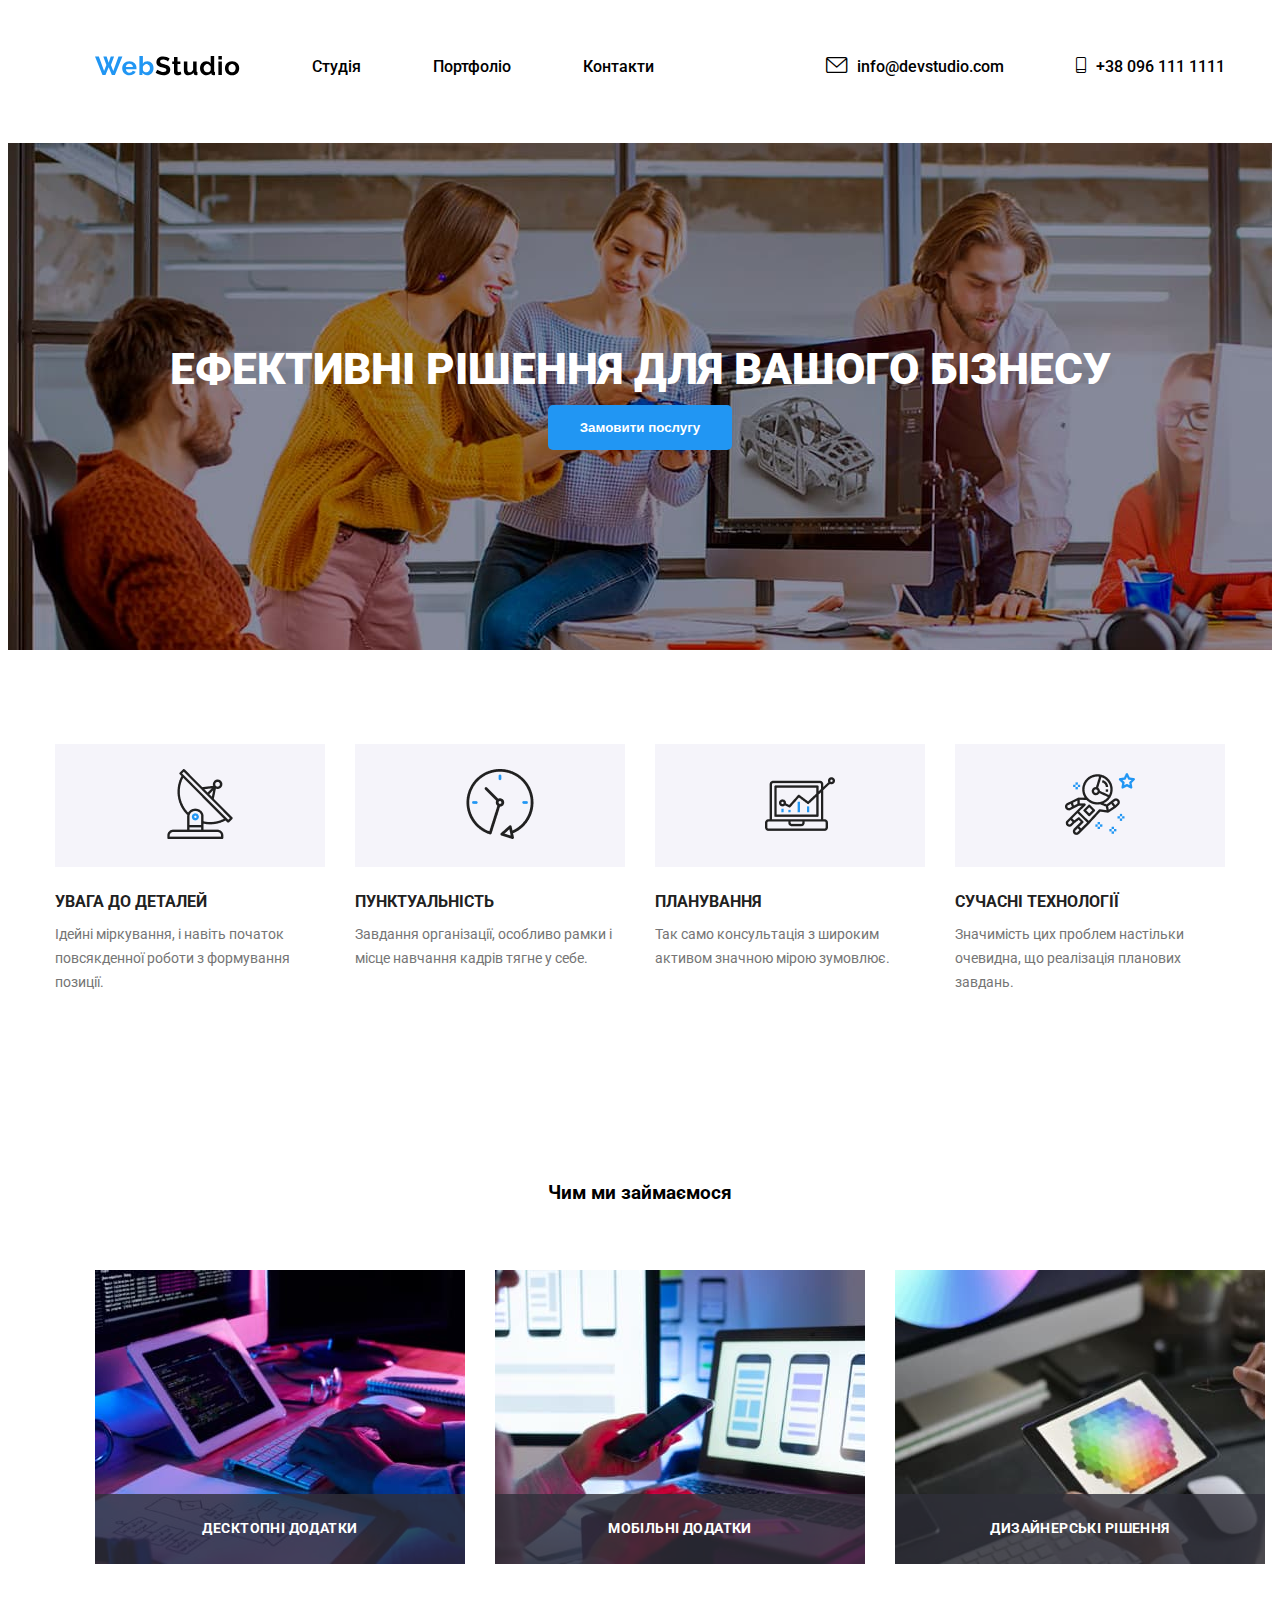
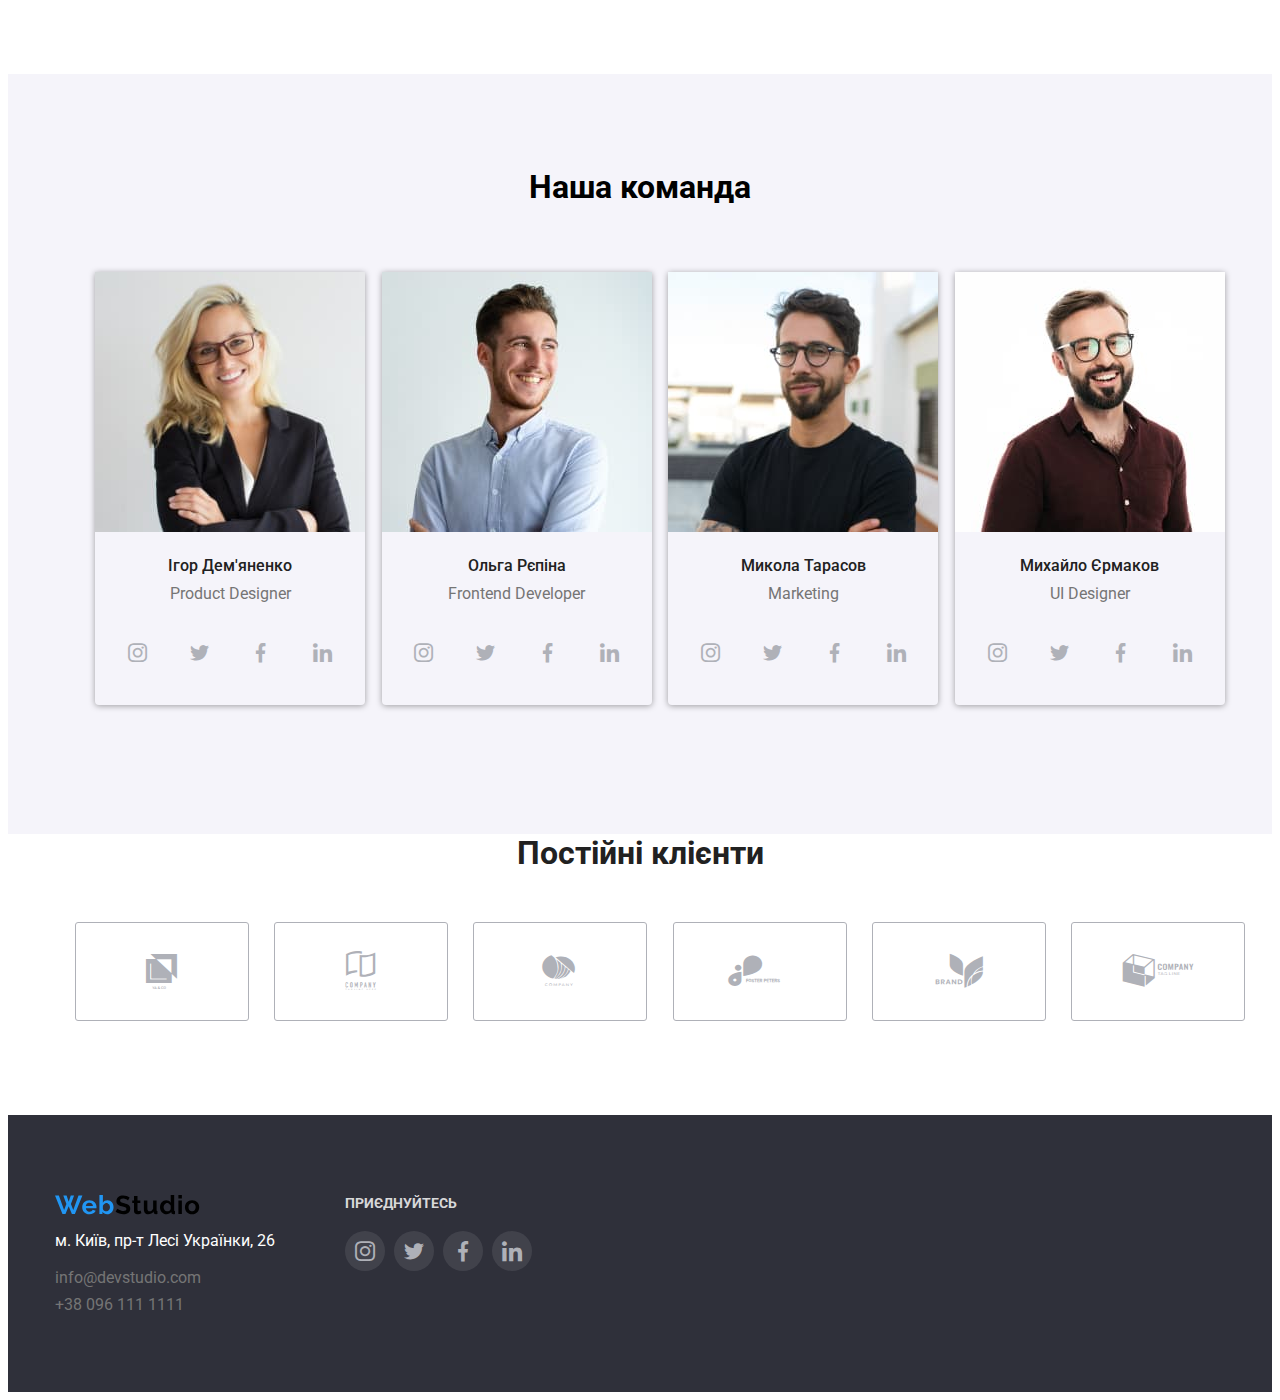
==== commit 5e2a86c7: "modal+" ====
--- a/index.html
+++ b/index.html
@@ -21,7 +21,7 @@
                     <li class="navigation-item"><a class="navigation-link" href="#"><img class="logo"
                                 src="webstudiophoto/webstudio.svg" alt=""></a></li>
                     <li class="navigation-item"><a class="navigation-link" href="#">Студія</a></li>
-                    <li class="navigation-item"><a class="navigation-link" href="portfolio.html">Портфоліо</a></li>
+                    <li class="navigation-item"><a class="navigation-link current" href="portfolio.html">Портфоліо</a></li>
                     <li class="navigation-item"><a class="navigation-link header-link_active" href="#">Контакти</a></li>
                     <li class="navigation-item"><a class="navigation-link" href="mailto:info@devstudio.com"><i
                                 class="icon-mail icon-envelope"></i>info@devstudio.com</a></li>
@@ -37,7 +37,7 @@
         <section class="solution">
             <div class="container">
                 <h1 class="solution-text">ЕФЕКТИВНІ РІШЕННЯ ДЛЯ ВАШОГО БІЗНЕСУ</h1>
-                <button class="solution-button" type="button">Замовити послугу</button>
+                <button class="solution-button" type="button" data-modal-open>Замовити послугу</button>
             </div>
         </section>
         <section class="info">
@@ -101,10 +101,10 @@
                             <h4 class="team-figure1-name">Ігор Дем'яненко</h4>
                             <p class="team-figure1-text">Product Designer</p>
                             <div class="team-social">
-                                    <a class="team-icon-link" href="#"><i class="team-icon-fonts icon-insta"></i></a>
-                                    <a class="team-icon-link" href="#"><i class="team-icon-fonts icon-twitter"></i></a>
-                                    <a class="team-icon-link" href="#"><i class="team-icon-fonts icon-facebook"></i></a>
-                                    <a class="team-icon-link" href="#"><i class="team-icon-fonts icon-linkedin"></i></a>
+                                <a class="team-icon-link" href="#"><i class="team-icon-fonts icon-insta"></i></a>
+                                <a class="team-icon-link" href="#"><i class="team-icon-fonts icon-twitter"></i></a>
+                                <a class="team-icon-link" href="#"><i class="team-icon-fonts icon-facebook"></i></a>
+                                <a class="team-icon-link" href="#"><i class="team-icon-fonts icon-linkedin"></i></a>
                             </div>
                         </div>
                     </li>
@@ -115,10 +115,10 @@
                             <h4 class="team-figure2-name">Ольга Рєпіна</h4>
                             <p class="team-figure2-text">Frontend Developer</p>
                             <div class="team-social">
-                                    <a class="team-icon-link" href="#"><i class="team-icon-fonts icon-insta"></i></a>
-                                    <a class="team-icon-link" href="#"><i class="team-icon-fonts icon-twitter"></i></a>
-                                    <a class="team-icon-link" href="#"><i class="team-icon-fonts icon-facebook"></i></a>
-                                    <a class="team-icon-link" href="#"><i class="team-icon-fonts icon-linkedin"></i></a>
+                                <a class="team-icon-link" href="#"><i class="team-icon-fonts icon-insta"></i></a>
+                                <a class="team-icon-link" href="#"><i class="team-icon-fonts icon-twitter"></i></a>
+                                <a class="team-icon-link" href="#"><i class="team-icon-fonts icon-facebook"></i></a>
+                                <a class="team-icon-link" href="#"><i class="team-icon-fonts icon-linkedin"></i></a>
                             </div>
                         </div>
                     </li>
@@ -129,10 +129,10 @@
                             <h4 class="team-figure3-name">Микола Тарасов</h4>
                             <p class="team-figure3-text">Marketing</p>
                             <div class="team-social">
-                                    <a class="team-icon-link" href="#"><i class="team-icon-fonts icon-insta"></i></a>
-                                    <a class="team-icon-link" href="#"><i class="team-icon-fonts icon-twitter"></i></a>
-                                    <a class="team-icon-link" href="#"><i class="team-icon-fonts icon-facebook"></i></a>
-                                    <a class="team-icon-link" href="#"><i class="team-icon-fonts icon-linkedin"></i></a>
+                                <a class="team-icon-link" href="#"><i class="team-icon-fonts icon-insta"></i></a>
+                                <a class="team-icon-link" href="#"><i class="team-icon-fonts icon-twitter"></i></a>
+                                <a class="team-icon-link" href="#"><i class="team-icon-fonts icon-facebook"></i></a>
+                                <a class="team-icon-link" href="#"><i class="team-icon-fonts icon-linkedin"></i></a>
                             </div>
                         </div>
                     </li>
@@ -143,10 +143,10 @@
                             <h4 class="team-figure4-name">Михайло Єрмаков</h4>
                             <p class="team-figure4-text">UI Designer</p>
                             <div class="team-social">
-                                    <a class="team-icon-link" href="#"><i class="team-icon-fonts icon-insta"></i></a>
-                                    <a class="team-icon-link" href="#"><i class="team-icon-fonts icon-twitter"></i></a>
-                                    <a class="team-icon-link" href="#"><i class="team-icon-fonts icon-facebook"></i></a>
-                                    <a class="team-icon-link" href="#"><i class="team-icon-fonts icon-linkedin"></i></a>
+                                <a class="team-icon-link" href="#"><i class="team-icon-fonts icon-insta"></i></a>
+                                <a class="team-icon-link" href="#"><i class="team-icon-fonts icon-twitter"></i></a>
+                                <a class="team-icon-link" href="#"><i class="team-icon-fonts icon-facebook"></i></a>
+                                <a class="team-icon-link" href="#"><i class="team-icon-fonts icon-linkedin"></i></a>
                             </div>
                         </div>
                     </li>
@@ -179,22 +179,79 @@
     <footer class="footer">
         <div class="container">
             <div class="footer-mail-tel">
-            <img class="footer-photo" src="webstudiophoto/webstudio.svg" alt="">
-            <p class="footer-a">м. Київ, пр-т Лесі Українки, 26</p>
-            <p class="footer-ab"><a class="footer-mail" href="mailto:info@devstudio.com">info@devstudio.com</a></p>
-            <p class="footer-ab1"><a class="footer-tel" href="tel:+38 096 111 11 11">+38 096 111 1111</a></p>
-        </div>
+                <img class="footer-photo" src="webstudiophoto/webstudio.svg" alt="">
+                <p class="footer-a">м. Київ, пр-т Лесі Українки, 26</p>
+                <p class="footer-ab"><a class="footer-mail" href="mailto:info@devstudio.com">info@devstudio.com</a></p>
+                <p class="footer-ab1"><a class="footer-tel" href="tel:+38 096 111 11 11">+38 096 111 1111</a></p>
+            </div>
             <div class="footer-links">
                 <p class="footer-links-text">ПРИЄДНУЙТЕСЬ</p>
                 <div class="footer-links-icon">
-                        <a class="icon-link-footer" href="#"><i class="icon-fonts-link icon-insta"></i></a>
-                        <a class="icon-link-footer" href="#"><i class="icon-fonts-link icon-twitter"></i></a>
-                        <a class="icon-link-footer" href="#"><i class="icon-fonts-link icon-facebook"></i></a>
-                        <a class="icon-link-footer" href="#"><i class="icon-fonts-link icon-linkedin"></i></a>
-                    </div>
+                    <a class="icon-link-footer" href="#"><i class="icon-fonts-link icon-insta"></i></a>
+                    <a class="icon-link-footer" href="#"><i class="icon-fonts-link icon-twitter"></i></a>
+                    <a class="icon-link-footer" href="#"><i class="icon-fonts-link icon-facebook"></i></a>
+                    <a class="icon-link-footer" href="#"><i class="icon-fonts-link icon-linkedin"></i></a>
                 </div>
             </div>
         </div>
+        </div>
+
     </footer>
+    <div class="backdrop is-hidden" data-modal>
+      <div class="modal">
+        <button type="button" class="modal__btn" data-modal-close>
+          <svg class="modal__svg">
+            <use href="./webstudiophoto/symbol-defs.svg#icon-cross"></use>
+          </svg>
+        </button>
+        <h4 class="modal__title">Залиште свої дані, ми вам передзвонимо</h4>
+        <form class="modal__form">
+          <div class="modal__box">
+            <label class="modal-lab"
+              >Ім'я
+              <input type="text" class="modal__inp" required />
+              <svg class="modal__icon">
+                <use href="./webstudiophoto/symbol-defs.svg#icon-user"></use>
+              </svg>
+            </label>
+          </div>
+          <div class="modal__box">
+            <label class="modal__lab"
+              >Телефон
+              <input type="tel" class="modal__inp" required />
+              <svg class="modal__icon">
+                <use href="./webstudiophoto/symbol-defs.svg#icon-phone"></use>
+              </svg>
+            </label>
+          </div>
+          <div class="modal__box">
+            <label class="modal__lab"
+              >Пошта
+              <input type="email" class="modal__inp" required />
+              <svg class="modal__icon">
+                <use href="./webstudiophoto/symbol-defs.svg#icon-envelop"></use>
+              </svg>
+            </label>
+          </div>
+          <label class="modal__lab"
+            >Коментар
+            <textarea
+              name="Коментар"
+              class="modal__coment"
+              placeholder="Введіть текст"
+            ></textarea>
+          </label>
+          <label class="check">
+            <input type="checkbox" class="modal__chek" required />
+            Погоджуюся з розсилкою та приймаю
+            <a href="#" class="check__link">Умови договору</a>
+          </label>
+          <div class="check__button">
+            <button type="submit" class="check__btn">Відправити</button>
+          </div>
+        </form>
+      </div>
+    </div>
 </body>
+<script src="./js/modal.js"></script>
 </html>--- a/style.css
+++ b/style.css
@@ -18,120 +18,143 @@
 }
 
 button {
-    cursor: pointer;
-    border: none;
+  cursor: pointer;
+  border: none;
 }
 
 :root {
-    --color-text-black: #2F303A;
-    --color-acent: #2196f3;
-    --color-whitegray: #757575;
-    --color-black: #212121;
+  --color-text-black: #2f303a;
+  --color-acent: #2196f3;
+  --color-whitegray: #757575;
+  --color-black: #212121;
 }
 
 body {
-    font-family: 'Roboto', sans-serif;
+  font-family: "Roboto", sans-serif;
 }
 
 a {
-    text-decoration: none;
+  text-decoration: none;
 }
 
 .container {
-    width: 1170px;
-    margin: 0 auto;
+  width: 1170px;
+  margin: 0 auto;
 }
 
 /* Клас Header */
 
 .header {
-    padding: 32px 0 32px 0;
+  padding: 32px 0 32px 0;
 }
 
 .navigation-list {
-    display: flex;
-    text-decoration: none;
-    align-items: center;
-    justify-content: space-between;
-    list-style: none;
+  display: flex;
+  text-decoration: none;
+  align-items: center;
+  justify-content: space-between;
+}
+
+.navigation-list {
+  list-style: none;
+  font-weight: 500;
 }
 
 .navigation-item:not(:last-child) {
-    margin-right: 55px;
-}
-
-.navigation-item {
-    font-weight: 500;
+  margin-right: 55px;
 }
 
 .navigation-item:nth-child(4) {
-    padding-right: 100px;
+  padding-right: 100px;
 }
 
 .navigation-link {
-    color: black;
-    text-decoration: none;
-    position: relative;
-    padding-bottom: 10px;
+  color: black;
+  text-decoration: none;
 }
 
 .navigation-link_active {
-    color: var(--color-acent);
+  color: var(--color-acent);
+}
+
+.navigation-link {
+  position: relative;
+  padding-bottom: 10px;
 }
 
 .navigation-link_active::after {
-    content: '';
-    position: absolute;
-    width: 100%;
-    height: 3px;
-    background-color: var(--color-acent);
-    bottom: 0;
-    left: 0;
+  content: "";
+  position: absolute;
+  width: 100%;
+  height: 3px;
+  background-color: var(--color-acent);
+  bottom: 0;
+  left: 0;
 }
 
 .navigation-link:hover {
-    color: var(--color-acent);
+  color: var(--color-acent);
 }
 
 .icon-mail {
-    padding-right: 10px;
+  padding-right: 10px;
 }
 
 .icon-tel {
-    padding-right: 10px;
+  padding-right: 10px;
+}
+
+.current {
+  transition-property: background-color;
+  transition-duration: 2500ms;
+  transition-timing-function: cubic-bezier(0.4, 0, 0.2, 1);
+  transition-delay: 0;
+}
+
+.current:hover::after {
+  display: block;
+  content: "";
+  width: 100%;
+  height: 4px;
+  color: var(--color-acent);
+  border-radius: 2px;
+  background-color: var(--color-acent);
+  position: absolute;
+  top: 48px;
+  left: 0px;
 }
 
 /* Клас Solution */
 
 .solution {
-    margin: 0 auto;
-    font-weight: 900;
-    background-image: url("./webstudiophoto/imgseven.jpg");
-    padding: 200px 0;
+  margin: 0 auto;
+  font-weight: 900;
+  background-image: url("./webstudiophoto/imgseven.jpg");
+  padding: 200px 0;
 }
 
 .solution .container {
-    display: flex;
-    flex-direction: column;
-    align-items: center;
+  display: flex;
+  flex-direction: column;
+  align-items: center;
 }
 
 .solution-text {
-    margin: 0 auto;
-    margin-bottom: 10px;
-    font-weight: 900;
-    color: white;
-    font-size: 44px;
-    text-align: center;
+  margin: 0 auto;
+  margin-bottom: 10px;
+  font-weight: 900;
+  color: white;
+  font-size: 44px;
+  text-align: center;
 }
 
 .solution-button {
-    font-weight: 700;
-    background-color: var(--color-acent);
-    color: white;
-    border: 0;
-    border-radius: 5px;
-    padding: 15px 32px;
+  font-weight: 700;
+  background-color: var(--color-acent);
+  color: white;
+  border: 0;
+  border-radius: 5px;
+  padding: 15px 32px;
 }
 
 /* Клас Info */
@@ -146,102 +169,101 @@
 }
 
 .info-figure {
-    width: 270px;
+  width: 270px;
 }
 
 .info {
-    padding: 94px 0;
-    font-size: 14px;
+  padding: 94px 0;
+  font-size: 14px;
 }
 
 .info-title {
-    font-weight: 700;
-    color: #212121;
-    line-height: 120%;
-    margin-bottom: 10px;
+  font-weight: 700;
+  color: #212121;
+  line-height: 120%;
+  margin-bottom: 10px;
 }
 
 .info-text {
-    font-weight: 400;
-    color: #757575;
-    line-height: 24px;
+  font-weight: 400;
+  color: #757575;
+  line-height: 24px;
 }
 
 .info-figure:nth-child(1):before {
-    display: block;
-
-    background-color: #F5F4FA;
-    content: url(./webstudiophoto/antenna.png);
-    padding: 25px 110px;
-    margin-bottom: 25px;
+  display: block;
+
+  background-color: #f5f4fa;
+  content: url(./webstudiophoto/antenna.png);
+  padding: 25px 110px;
+  margin-bottom: 25px;
 }
 
 .info-figure:nth-child(2):before {
-    display: block;
-    background-color: #F5F4FA;
-    content: url(./webstudiophoto/clock.png);
-    padding: 25px 110px;
-    margin-bottom: 25px;
-}
-
+  display: block;
+  background-color: #f5f4fa;
+  content: url(./webstudiophoto/clock.png);
+  padding: 25px 110px;
+  margin-bottom: 25px;
+}
 
 .info-figure:nth-child(3):before {
-    display: block;
-    background-color: #F5F4FA;
-    content: url(./webstudiophoto/diagram.png);
-    padding: 25px 110px;
-    margin-bottom: 25px;
+  display: block;
+  background-color: #f5f4fa;
+  content: url(./webstudiophoto/diagram.png);
+  padding: 25px 110px;
+  margin-bottom: 25px;
 }
 
 .info-figure:nth-child(4):before {
-    display: block;
-    background-color: #F5F4FA;
-    content: url(./webstudiophoto/astronaut.png);
-    padding: 25px 110px;
-    margin-bottom: 25px;
+  display: block;
+  background-color: #f5f4fa;
+  content: url(./webstudiophoto/astronaut.png);
+  padding: 25px 110px;
+  margin-bottom: 25px;
 }
 
 /* Клас Activity */
 
 .activity-title {
-    font-weight: 700;
-    text-align: center;
-    padding-bottom: 50px;
+  font-weight: 700;
+  text-align: center;
+  padding-bottom: 50px;
 }
 
 .activity {
-    background-color: var(--affairs-color);
-    padding-top: 94px;
-    padding-bottom: 94px;
-  }
-  
-  .activity-list {
-      display: flex;
-      gap: 30px;
-      list-style: none;
-  }
-  
-  .activity-item {
-    position: relative;
-  }
-  
-  .activity-img {
-    width: 370px;
-  }
-  
-  .activity-box {
-    width: 370px;
-   height: 70px;
-   display: flex;
-   justify-content: center;
-   align-items: center;
-    background: rgba(47, 48, 58, 0.80);
-    position: absolute;
-    bottom: 0;
-  }
-  
-  .activity-text {
-    color: var(--studio-color);
+  background-color: var(--affairs-color);
+  padding-top: 94px;
+  padding-bottom: 94px;
+}
+
+.activity-list {
+  display: flex;
+  gap: 30px;
+  list-style: none;
+}
+
+.activity-item {
+  position: relative;
+}
+
+.activity-img {
+  width: 370px;
+}
+
+.activity-box {
+  width: 370px;
+  height: 70px;
+  display: flex;
+  justify-content: center;
+  align-items: center;
+  background: rgba(47, 48, 58, 0.8);
+  position: absolute;
+  bottom: 0;
+}
+
+.activity-text {
+  color: #ffffff;
   font-size: 14px;
   font-weight: 700;
   line-height: 1.14;
@@ -252,298 +274,429 @@
 /* Клас Team */
 
 .team {
-    font-weight: 700;
-    padding: 94px 0;
-    background-color: #F5F4FA;
+  font-weight: 700;
+  padding: 94px 0;
+  background-color: #f5f4fa;
 }
 
 .team-title {
-    padding-bottom: 50px;
-    text-align: center;
+  padding-bottom: 50px;
+  text-align: center;
 }
 
 .team-ul {
-    display: flex;
-    list-style: none;
-    justify-content: space-between;
+  display: flex;
+  list-style: none;
+  justify-content: space-between;
 }
 
 .team-figure1 {
-    box-shadow: 0px 1px 6px 0px #0000005b;
-    border-radius: 0 0 4px 4px;
+  box-shadow: 0px 1px 6px 0px #0000005b;
+  border-radius: 0 0 4px 4px;
 }
 
 .team-figure2 {
-    box-shadow: 0px 1px 6px 0px #0000005b;
-    border-radius: 0 0 4px 4px;
+  box-shadow: 0px 1px 6px 0px #0000005b;
+  border-radius: 0 0 4px 4px;
 }
 
 .team-figure3 {
-    box-shadow: 0px 1px 6px 0px #0000005b;
-    border-radius: 0 0 4px 4px;
+  box-shadow: 0px 1px 6px 0px #0000005b;
+  border-radius: 0 0 4px 4px;
 }
 
 .team-figure4 {
-    box-shadow: 0px 1px 6px 0px #0000005b;
-    border-radius: 0 0 4px 4px;
+  box-shadow: 0px 1px 6px 0px #0000005b;
+  border-radius: 0 0 4px 4px;
 }
 
 .team-figure1-name {
-    font-weight: 500;
-    color: #212121;
-    margin: 10px 0;
-    text-align: center;
-    line-height: 18px;
-    padding-top: 15px;
+  font-weight: 500;
+  color: #212121;
+  margin: 10px 0;
+  text-align: center;
+  line-height: 18px;
+  padding-top: 15px;
 }
 
 .team-figure1-text {
-    font-weight: 400;
-    color: #757575;
-    line-height: 10%;
-    text-align: center;
-    line-height: 18px;
-    padding-bottom: 30px;
+  font-weight: 400;
+  color: #757575;
+  line-height: 10%;
+  text-align: center;
+  line-height: 18px;
+  padding-bottom: 30px;
 }
 
 .team-figure2-name {
-    font-weight: 500;
-    color: #212121;
-    margin: 10px 0;
-    text-align: center;
-    line-height: 18px;
-    padding-top: 15px;
+  font-weight: 500;
+  color: #212121;
+  margin: 10px 0;
+  text-align: center;
+  line-height: 18px;
+  padding-top: 15px;
 }
 
 .team-figure2-text {
-    font-weight: 400;
-    color: #757575;
-    line-height: 10%;
-    text-align: center;
-    line-height: 18px;
-    padding-bottom: 30px;
-}
-
+  font-weight: 400;
+  color: #757575;
+  line-height: 10%;
+  text-align: center;
+  line-height: 18px;
+  padding-bottom: 30px;
+}
 
 .team-figure3-name {
-    font-weight: 500;
-    color: #212121;
-    margin: 10px 0;
-    text-align: center;
-    line-height: 18px;
-    padding-top: 15px;
+  font-weight: 500;
+  color: #212121;
+  margin: 10px 0;
+  text-align: center;
+  line-height: 18px;
+  padding-top: 15px;
 }
 
 .team-figure3-text {
-    font-weight: 400;
-    color: #757575;
-    line-height: 10%;
-    text-align: center;
-    line-height: 18px;
-    padding-bottom: 30px;
+  font-weight: 400;
+  color: #757575;
+  line-height: 10%;
+  text-align: center;
+  line-height: 18px;
+  padding-bottom: 30px;
 }
 
 .team-figure4-name {
-    font-weight: 500;
-    color: #212121;
-    margin: 10px 0;
-    text-align: center;
-    line-height: 18px;
-    padding-top: 15px;
+  font-weight: 500;
+  color: #212121;
+  margin: 10px 0;
+  text-align: center;
+  line-height: 18px;
+  padding-top: 15px;
 }
 
 .team-figure4-text {
-    font-weight: 400;
-    color: #757575;
-    line-height: 10%;
-    text-align: center;
-    line-height: 18px;
-    padding-bottom: 30px;
+  font-weight: 400;
+  color: #757575;
+  line-height: 10%;
+  text-align: center;
+  line-height: 18px;
+  padding-bottom: 30px;
 }
 
 .team-shadow-box {
-    box-shadow: inset;
+  box-shadow: inset;
 }
 
 .team-social {
-    display: flex;
-    justify-content: space-evenly;
-    align-items: center;
-    margin-bottom: 30px;
+  display: flex;
+  justify-content: space-evenly;
+  align-items: center;
+  margin-bottom: 30px;
 }
 
 .team-icon-link {
-    text-decoration: none;
-    color: #AFB1B8;
-    border-radius: 50%;
-    display: inline-block;
-    padding: 10px;
+  text-decoration: none;
+  color: #afb1b8;
+  border-radius: 50%;
+  display: inline-block;
+  padding: 10px;
 }
 
 .team-icon-link:hover {
-    color: #ffffff;
-    background-color: var(--color-acent);
+  color: #ffffff;
+  background-color: var(--color-acent);
 }
 
 .team-icon-fonts:hover {
-    color: white;
+  color: white;
 }
 
 .team-icon-fonts {
-    font-size: 19px;
+  font-size: 19px;
 }
 
 /* Клас Clients */
 
 .clients-text {
-    text-align: center;
-    font-weight: 700;
-    font-size: 32px;
-    color: #212121;
+  text-align: center;
+  font-weight: 700;
+  font-size: 32px;
+  color: #212121;
 }
 
 .clients-social .container {
-    list-style: none;
-    display: flex;
-    justify-content: space-between;
+  list-style: none;
+  display: flex;
+  justify-content: space-between;
 }
 
 .clients-social {
-    margin: 50px 0 94px 0;
+  margin: 50px 0 94px 0;
 }
 
 .clients-icon {
-    display: inline-block;
-    font-size: 40px;
-    padding: 26px 46px;
-    color: #AFB1B8;
-    border: 1px solid #AFB1B8;
-    border-radius: 3px;
-    font-size: 45px;
+  display: inline-block;
+  font-size: 40px;
+  padding: 26px 46px;
+  color: #afb1b8;
+  border: 1px solid #afb1b8;
+  border-radius: 3px;
+  font-size: 45px;
 }
 
 .clients-icon:hover {
-    color: #2196F3;
-    border-color: #2196F3;
+  color: #2196f3;
+  border-color: #2196f3;
 }
 
 .clients-link {
-    text-decoration: none;
+  text-decoration: none;
 }
 
 /* Клас Footer */
 
-.footer .container{
-    display: flex;
-}
-
-.footer{
-    background-color: #2F303A;
-    padding: 80px 0;
+.footer .container {
+  display: flex;
+}
+
+.footer {
+  background-color: #2f303a;
+  padding: 80px 0;
 }
 
 .footer-a {
-    color: white;
-    font-weight: 400;
-    line-height: 200%;
-    margin-top: 10px;
+  color: white;
+  font-weight: 400;
+  line-height: 200%;
+  margin-top: 10px;
 }
 
 .footer-ab {
-    font-weight: 400;
-    color: rgba(255, 255, 255, 0.6);
-    line-height: 80%;
-    margin: 15px 0
+  font-weight: 400;
+  color: rgba(255, 255, 255, 0.6);
+  line-height: 80%;
+  margin: 15px 0;
 }
 
 .footer-ab1 {
-    font-weight: 400;
-    color: rgba(255, 255, 255, 0.6);
-    line-height: 80%;
+  font-weight: 400;
+  color: rgba(255, 255, 255, 0.6);
+  line-height: 80%;
 }
 
 .footer-tel {
-    color: #757575;
-    list-style: none;
-    text-decoration: none;
+  color: #757575;
+  list-style: none;
+  text-decoration: none;
 }
 
 .footer-tel:hover {
-    color: #2196f3;
+  color: #2196f3;
 }
 
 .footer-mail:hover {
-    color: #2196f3;
-}
-
+  color: #2196f3;
+}
 
 .footer-mail {
-    color: #757575;
-    list-style: none;
-    text-decoration: none;
-}
-
-///////////////
-
-.div-photo1 {
-    display: flex;
-    justify-content: space-between;
-}
-
-.div-photo2 {
-    display: flex;
-    justify-content: space-between;
-}
-
-
-
-
-
-
-
-
-
-
-
-
-
-
-
-
+  color: #757575;
+  list-style: none;
+  text-decoration: none;
+}
 
 .icon-link-footer {
-    display: inline-block;
-    color: #AFB1B8;
-    text-decoration: none;
-    padding: 10px;
-    border-radius: 50%;
-    background-color: rgba(255, 255, 255, 0.089);
+  display: inline-block;
+  color: #afb1b8;
+  text-decoration: none;
+  padding: 10px;
+  border-radius: 50%;
+  background-color: rgba(255, 255, 255, 0.089);
 }
 
 .icon-link-footer:hover {
-    color: #ffffff;
-    background-color: var(--color-acent);
-}
-
-.footer-links{
-    margin-left: 70px;
-}
-
-.footer-links-text{
-    font-weight: 700;
-    font-size: 14px;
-    color: #ffffffd0;
-    line-height: 16px;
-    margin-bottom: 20px;
-}
-
-.icon-fonts-link{
-    font-size: 20px;
-}
-
-.icon-link-footer:not(:last-child){
-    margin-right: 5px;
-}
-
-
-
+  color: #ffffff;
+  background-color: var(--color-acent);
+}
+
+.footer-links {
+  margin-left: 70px;
+}
+
+.footer-links-text {
+  font-weight: 700;
+  font-size: 14px;
+  color: #ffffffd0;
+  line-height: 16px;
+  margin-bottom: 20px;
+}
+
+.icon-fonts-link {
+  font-size: 20px;
+}
+
+.icon-link-footer:not(:last-child) {
+  margin-right: 5px;
+}
+
+/* Клас Backdrop */
+
+.backdrop {
+  position: fixed;
+  top: 0;
+  left: 0;
+  width: 100%;
+  height: 100%;
+  background-image: linear-gradient(rgba(0, 0, 0, 0.2), rgba(0, 0, 0, 0.2));
+  opacity: 1;
+  transition-property: opacity;
+  transition-duration: 250ms;
+  transition-timing-function: cubic-bezier(0.4, 0, 0.2, 1);
+  transition-delay: 0;
+}
+
+.is-hidden {
+  opacity: 0;
+  pointer-events: none;
+}
+
+.modal {
+  padding: 40px;
+  background-color: #fff;
+  position: absolute;
+  top: 50%;
+  left: 50%;
+  transform: translate(-50%, -50%);
+}
+.modal__btn {
+  display: flex;
+  align-items: center;
+  justify-content: center;
+  flex-wrap: flex-start;
+  flex-direction: flex-start;
+  border-radius: 50%;
+  background-color: transparent;
+  padding: 6px;
+  position: absolute;
+  top: 14px;
+  right: 14px;
+  border: 1px solid rgb(238, 238, 238);
+}
+.modal__btn:hover,
+.modal__btn:focus {
+  outline: rgb(238, 238, 238);
+}
+.modal__btn:hover .modal__svg,
+.modal__btn:focus .modal__svg {
+  fill: #2196f3;
+  transition-property: fill;
+  transition-duration: 250ms;
+  transition-timing-function: cubic-bezier(0.4, 0, 0.2, 1);
+  transition-delay: 0;
+}
+.modal__svg {
+  width: 18px;
+  height: 18px;
+}
+.modal__title {
+  color: #212121;
+  font-size: 20px;
+  font-weight: 700;
+  line-height: 1.15;
+  letter-spacing: 0.6px;
+  text-align: center;
+  margin-bottom: 12px;
+}
+.modal__lab {
+  color: #757575;
+  font-size: 12px;
+  font-weight: 400;
+  line-height: 1.16;
+  letter-spacing: 0.12px;
+  border: none;
+}
+.modal__inp {
+  display: block;
+  width: 448px;
+  height: 40px;
+  border-radius: 4px;
+  border: 1px solid rgb(238, 238, 238);
+  padding: 12px 12px 12px 42px;
+  margin-bottom: 10px;
+  margin-top: 4px;
+  outline: none;
+}
+.modal__inp:hover,
+.modal__inp:focus {
+  border-color: #2196f3;
+  transition-property: border-color;
+  transition-duration: 250ms;
+  transition-timing-function: cubic-bezier(0.4, 0, 0.2, 1);
+  transition-delay: 0;
+}
+.modal__coment {
+  display: block;
+  width: 448px;
+  height: 120px;
+  border-radius: 4px;
+  border-color: rgb(238, 238, 238);
+  padding: 12px 16px;
+  margin-bottom: 25px;
+  resize: none;
+  margin-top: 4px;
+  outline: none;
+}
+.modal__box {
+  position: relative;
+}
+.modal__inp:hover + .modal__icon,
+.modal__inp:focus + .modal__icon {
+  fill: #2196f3;
+  transition-property: fill;
+  transition-duration: 250ms;
+  transition-timing-function: cubic-bezier(0.4, 0, 0.2, 1);
+  transition-delay: 0;
+}
+.modal__icon {
+  width: 18px;
+  height: 18px;
+  top: 53%;
+  left: 12px;
+  position: absolute;
+}
+.modal__us {
+  width: 18px;
+  height: 18px;
+}
+.modal__chek {
+  width: 16px;
+  height: 16px;
+  margin-right: 8px;
+}
+.modal .check {
+  display: flex;
+  align-items: center;
+  justify-content: center;
+  flex-wrap: flex-start;
+  flex-direction: flex-start;
+  margin-bottom: 34px;
+  color: #757575;
+  font-size: 14px;
+  font-weight: 400;
+  line-height: 1.7;
+  letter-spacing: 0.42px;
+}
+.modal .check__link {
+  color: #2196f3;
+  text-decoration-line: underline;
+  margin-left: 3px;
+}
+.modal .check__btn {
+  color: #fff;
+  text-align: center;
+  padding: 10px 53px;
+  border-radius: 4px;
+  background: #2196f3;
+  box-shadow: 0px 4px 4px 0px rgba(0, 0, 0, 0.15);
+}
+.modal .check__button {
+  text-align: center;
+}
